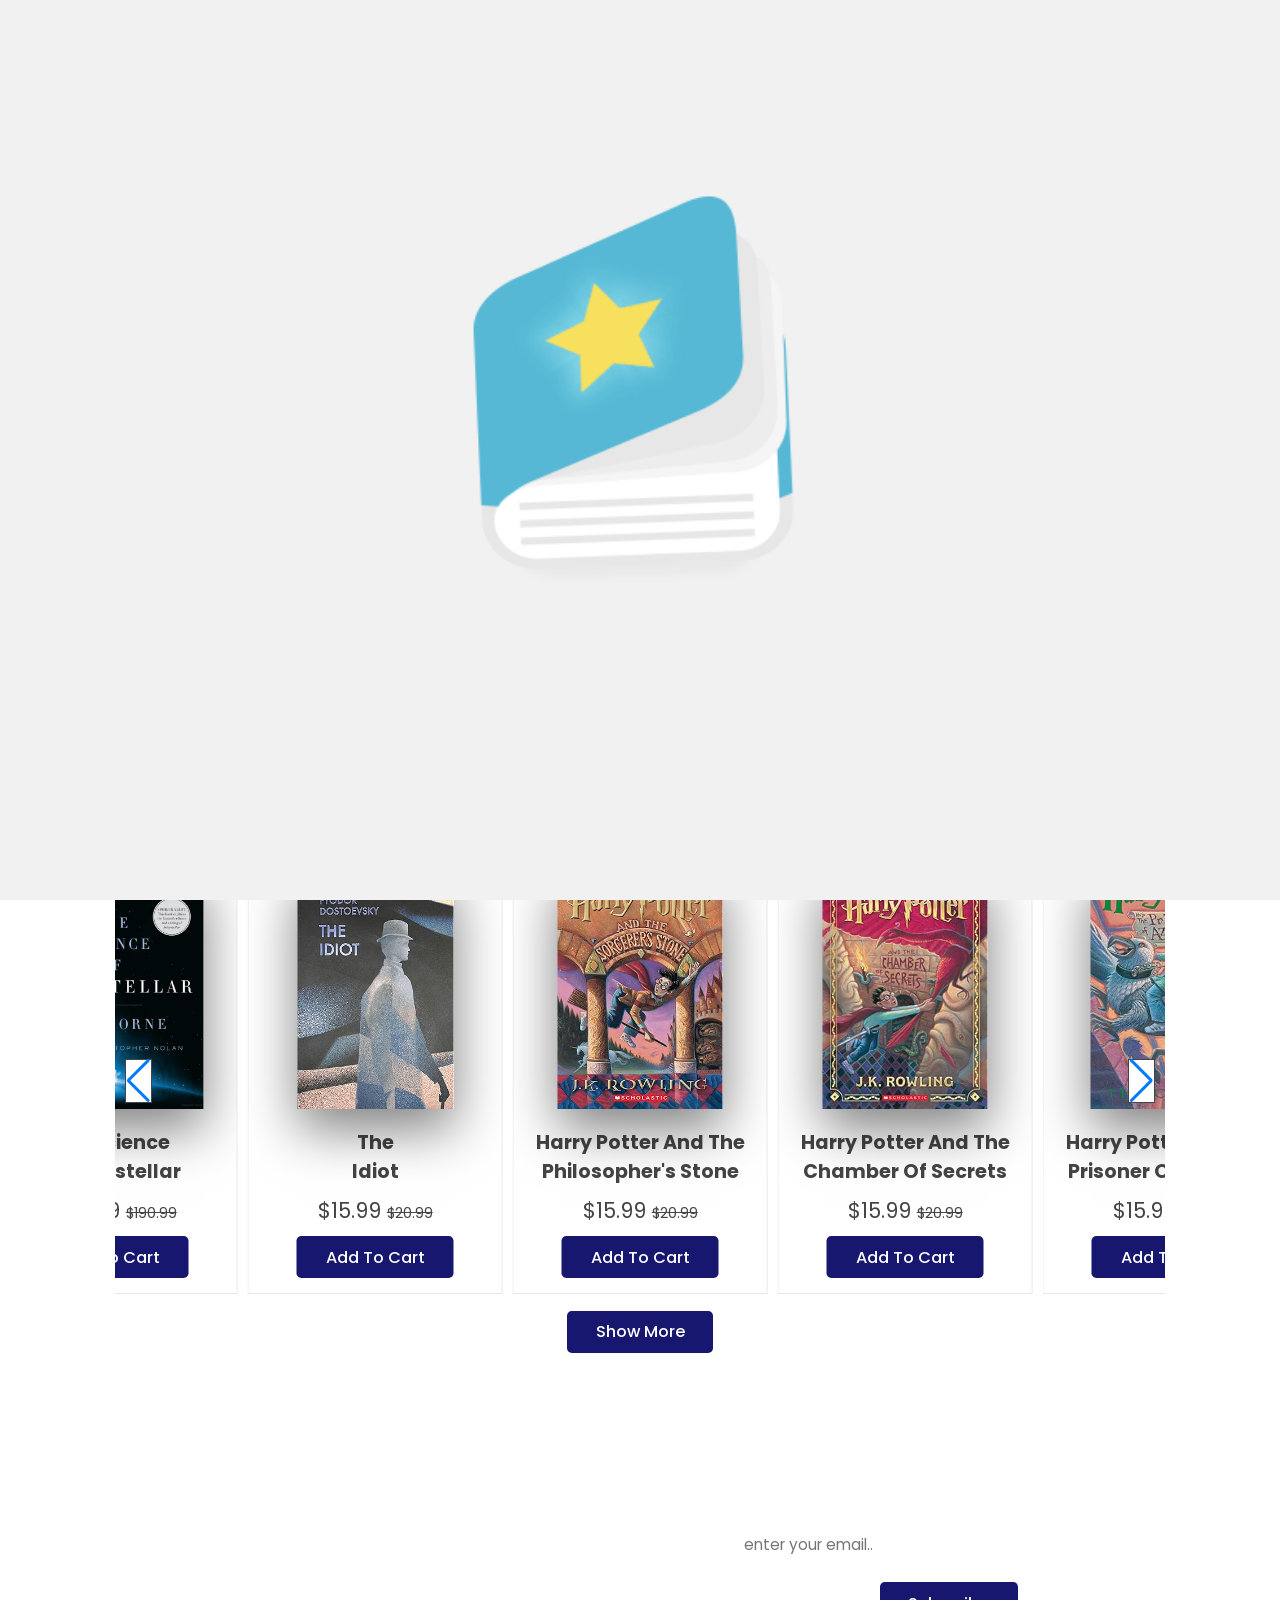
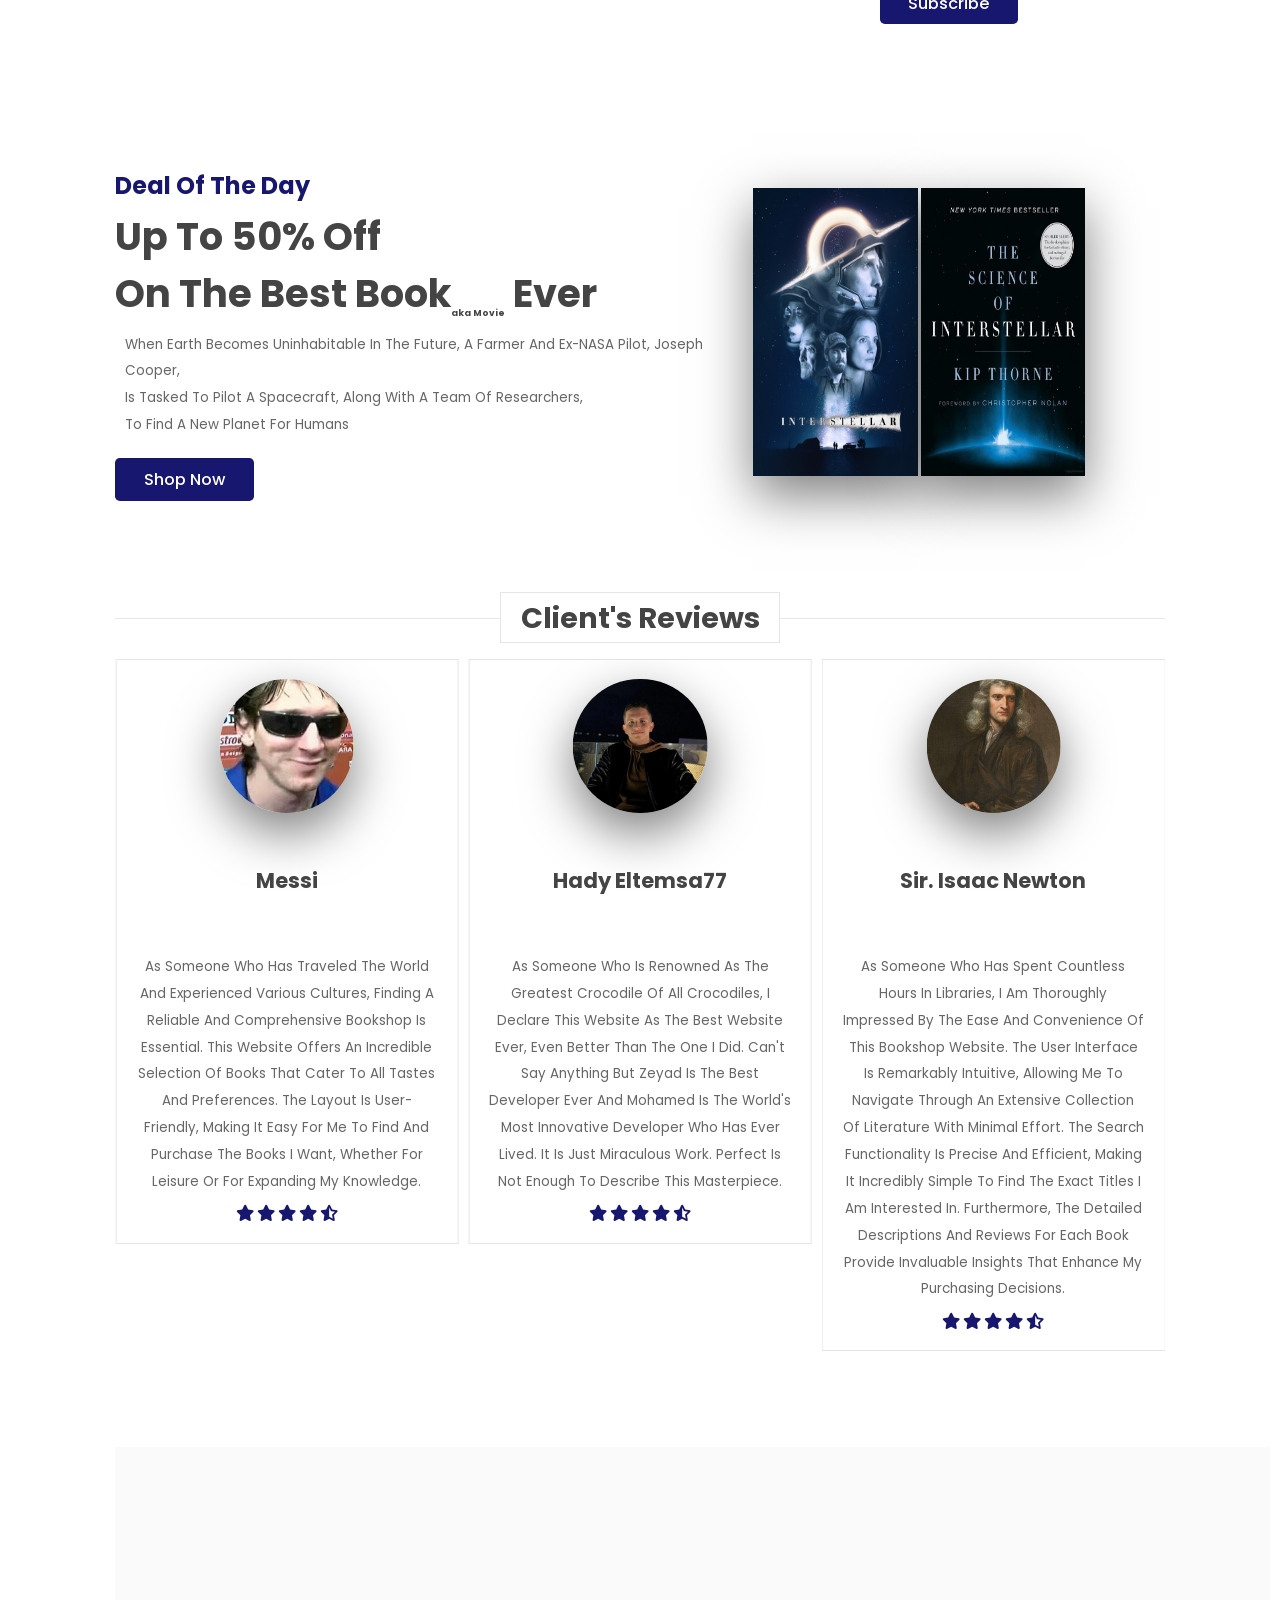
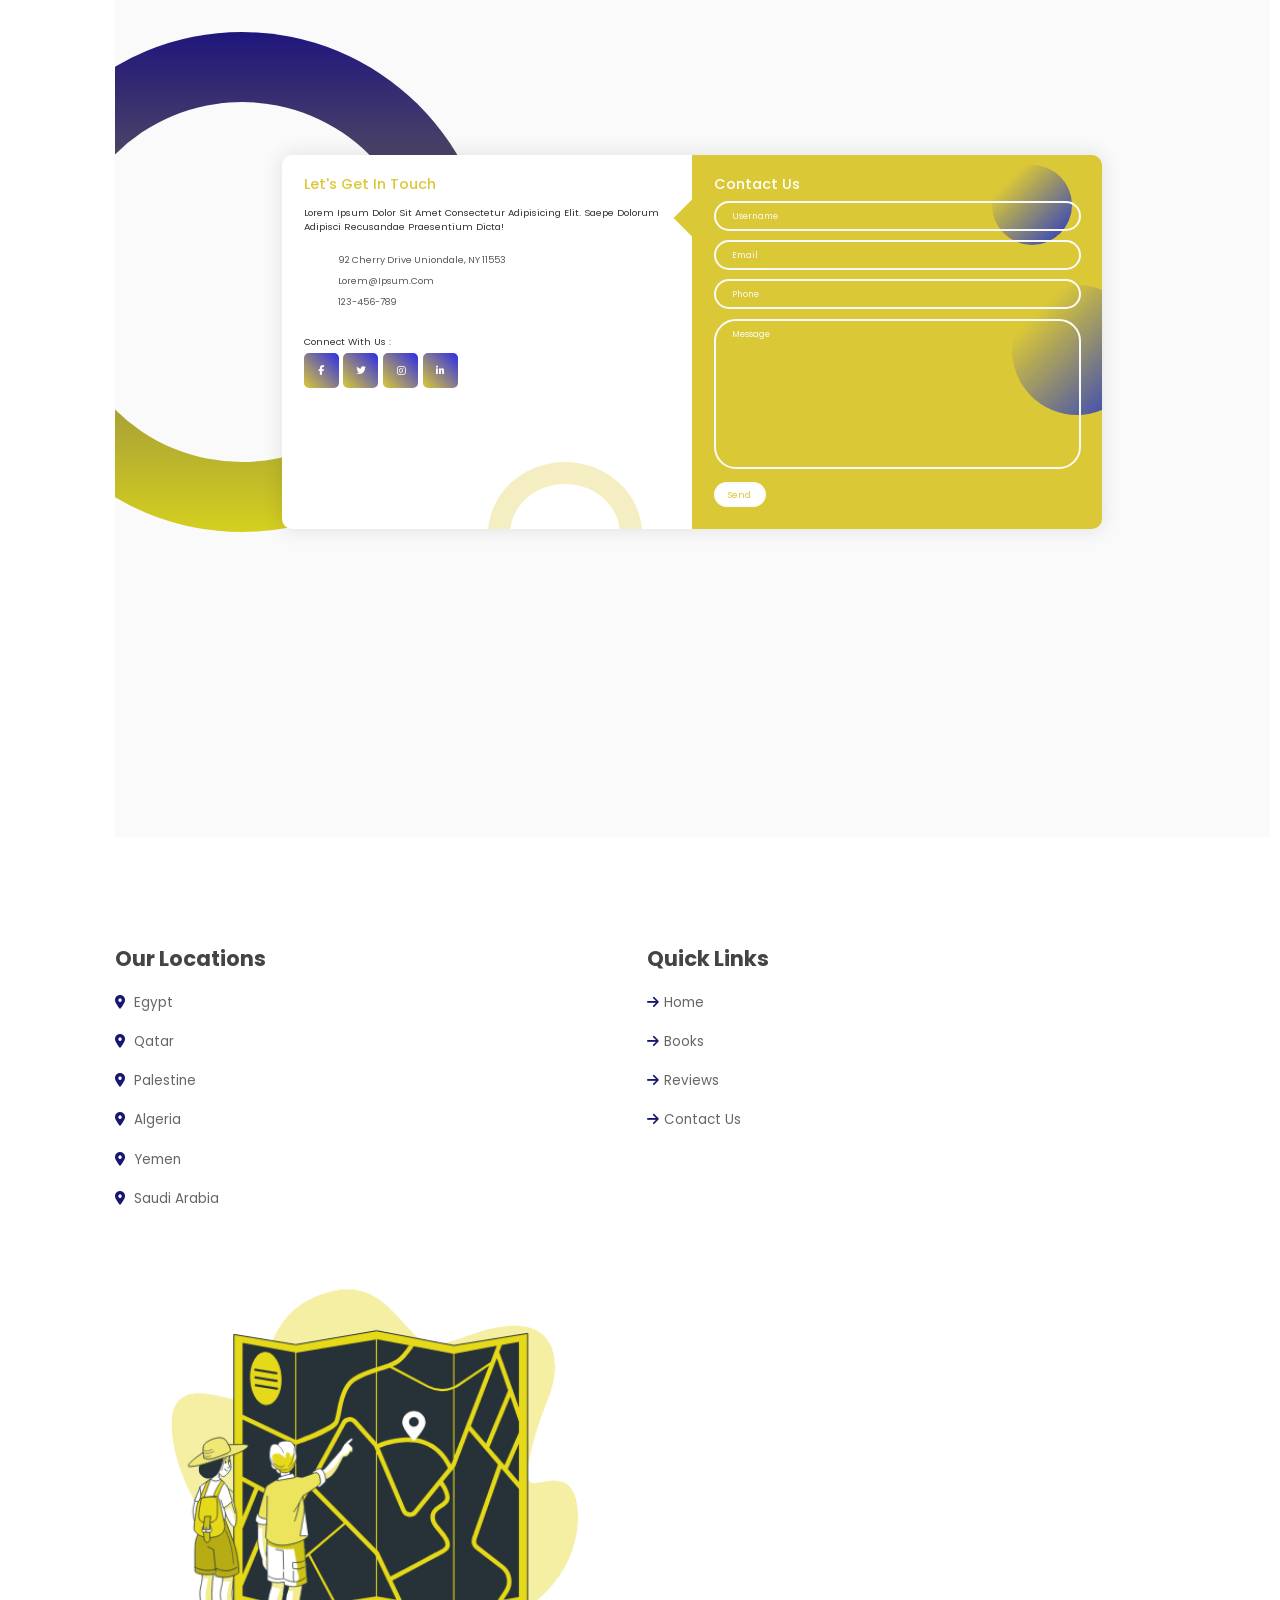
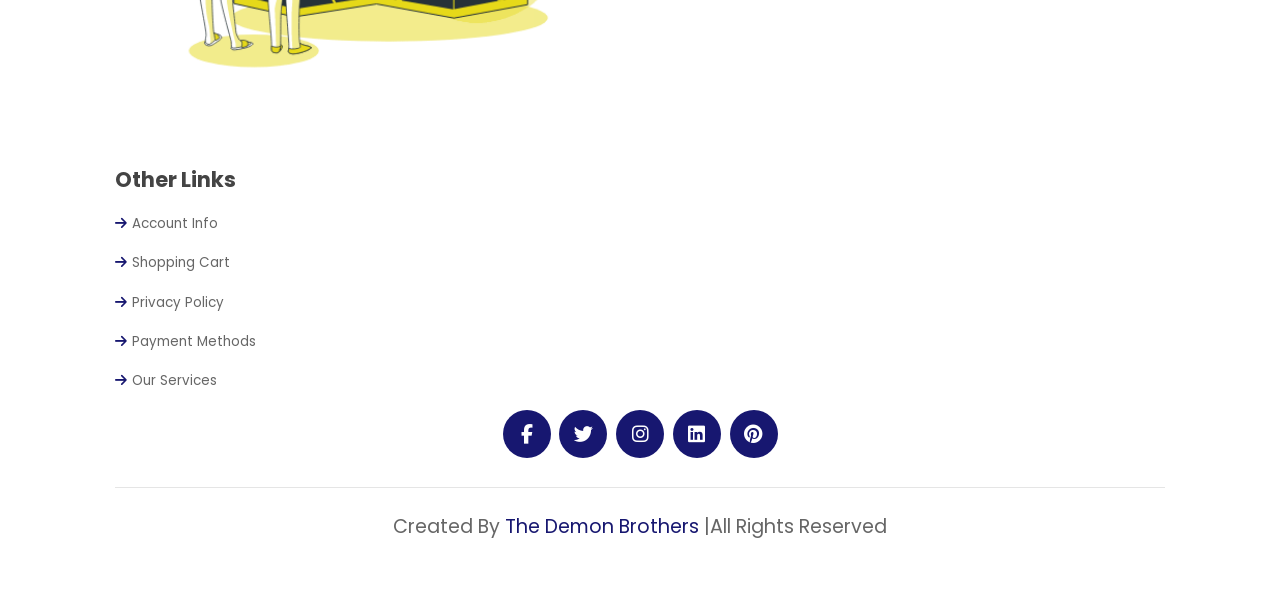
==== index.html @ 876f8717 "im tired 2025/02/27" ====
<!DOCTYPE html>
<html lang="en">

<head>
    <meta charset="UTF-8">
    <meta http-equiv="X-UA-Compatible" content="IE-edge">
    <meta name="viewport" content="width=device-width, initial-scale=1.0">
    <link rel="stylesheet" href="https://cdnjs.cloudflare.com/ajax/libs/font-awesome/6.5.2/css/all.min.css"
        integrity="sha512-SnH5WK+bZxgPHs44uWIX+LLJAJ9/2PkPKZ5QiAj6Ta86w+fsb2TkcmfRyVX3pBnMFcV7oQPJkl9QevSCWr3W6A=="
        crossorigin="anonymous" referrerpolicy="no-referrer" />
    <link href="https://fonts.googleapis.com/css2?family=Poppins&display=swap" rel="stylesheet">
    <link rel="stylesheet" href="style.css">
    <link rel="stylesheet" href="https://cdn.jsdelivr.net/npm/swiper@11/swiper-bundle.min.css" />
    <a href="https://storyset.com/online"></a>
    <title>KSIU Book Store</title>
</head>

<body>
    <!--header section-->
    <header class="header">
        <div class="header-1">
            <a href="#home" class="logo"><i class="fas fa-book"></i>KSIU Book Store</a>
            <form action="" class="search-form">
                <input type="search" name="" placeholder="search here...." id="search-box">
                <label for="search-box" class="fas fa-search"></label>
            </form>
            <div class="icons">
                <input type="search" id="search-btn" class="fas fa-search "></input>
                <a class="fas fa-shopping-cart cart-icon" id="cccc"><span id="cart-zero">0</span></a>
                <a href="test 1.html" id="login-btn" class="fas fa-user ">
                </a>
            </div>
        </div>
        <div class="header-2">
            <nav class="navbar">
                <a href="#home">Home</a>
                <a href="#book-section">Books</a>
                <a href="#newsletter">get updates</a>
                <a href="#reviews">Reviews</a>
                <a href="#contact">Contact Us</a>
            </nav>
        </div>
    </header>
    <!--header section ends-->

    <!--bottom navbar-->


    <nav class="bottom-navbar">
        <a href="#home" class="fas fa-home"></a>
        <a href="#book-section" class="fas fa-book"></a>
        <a href="#newsletter" class="fas fa-tags"></a>
        <a href="#reviews" class="fas fa-comments"></a>
        <a href="#contact" class="fas fa-phone"></a>
    </nav>



    <!--home section starts-->
    <section class="home" id="home">

        <div class="row">
            <div class="content">
                <h3 id="home_content_h3">upto 50% off</h3>
                <p id="home_content_p">Lorem ipsum dolor sit amet consectetur adipisicing elit. Optio, magnam quaerat? Eligendi ex adipisci
                    est facere quam sint a excepturi voluptas quasi, at aperiam. Tempore itaque eos quasi error ad.</p>
                <a href="products details.html" class="btn">Shop Now</a>
            </div>

            <div class="swiper book-slider">
                <div class="swiper-wrapper">
                    <a href="products details.html" class="swiper-slide"><img src="1.jpg"></a>
                    <a href="products details.html" class="swiper-slide"><img src="2.jpg"></a>
                    <a href="products details.html" class="swiper-slide"><img src="3.jpg"></a>
                    <a href="products details.html" class="swiper-slide"><img src="4.jpg"></a>
                    <a href="products details.html" class="swiper-slide"><img src="5.jpg"></a>
                    <a href="products details.html" class="swiper-slide"><img src="6.jpg"></a>
                    <a href="products details.html" class="swiper-slide"><img src="7.jpg"></a>
                </div>

                <img src="OIP.jpeg" class="stand" alt="">
            </div>

    </section>
    <!--home section ends-->


    <!--icons section starts-->
    <section class="icons-container">
        <div class="icons">
            <i class="fas fa-paper-plane"></i>
            <div class="content">
                <h3>free shipping</h3>
                <p>orders over $100</p>
            </div>
        </div>

        <div class="icons">
            <i class="fas fa-lock"></i>
            <div class="content">
                <h3>secure payment</h3>
                <p>100 secure payment</p>
            </div>
        </div>

        <div class="icons">
            <i class="fas fa-redo-alt"></i>
            <div class="content">
                <h3>easy returns</h3>
                <p>10 days returns</p>
            </div>
        </div>

        <div class="icons">
            <i class="fas fa-headset"></i>
            <div class="content">
                <h3><sup>24</sup>/<sub>7</sub> support</h3>
                <p>call us any time</p>
            </div>
        </div>
    </section>
    <!--icons section ends-->



    <!-- books -->
    <section class="book-section" id="book-section">
        <h1 class="heading"><span>our collection of books</span></h1>
        <div class="swiper books-slider">
            <div class="swiper-wrapper">
                <div class="swiper-slide box">
                    <div class="icons">
                        <a href="products details.html" target="_blank" class="fas fa-eye"></a>
                    </div>
                    <div class="image">
                        <img src="1.jpg" alt="book1">
                    </div>
                    <div class="content">
                        <h3>Harry Potter and the Philosopher's Stone</h3>
                        <div class="price">$15.99 <span>$20.99</span></div>
                        <a class="btn add-to-cart">add to cart</a>
                    </div>
                </div>

                <div class="swiper-slide box">
                    <div class="icons">
                        <a href=" products details.html" target="_blank" class="fas fa-eye"></a>
                    </div>
                    <div class="image">
                        <img src="2.jpg" alt="book1">
                    </div>
                    <div class="content">
                        <h3>harry potter and the
                            chamber of secrets</h3>
                        <div class="price">$15.99 <span>$20.99</span></div>
                        <a class="btn add-to-cart">add to cart</a>
                    </div>
                </div>

                <div class="swiper-slide box">
                    <div class="icons">
                        <a href="products details.html" target="_blank" class="fas fa-eye"></a>
                    </div>
                    <div class="image">
                        <img src="3.jpg" alt="book1">
                    </div>
                    <div class="content">
                        <h3>harry potter and the
                            prisoner of azkaban</h3>
                        <div class="price">$15.99 <span>$20.99</span></div>
                        <a class="btn add-to-cart">add to cart</a>
                    </div>
                </div>

                <div class="swiper-slide box">
                    <div class="icons">
                        <a href="products details.html" target="_blank" class="fas fa-eye"></a>
                    </div>
                    <div class="image">
                        <img src="4.jpg" alt="book1">
                    </div>
                    <div class="content">
                        <h3>Harry Potter and the
                            Goblet of Fire</h3>
                        <div class="price">$15.99 <span>$20.99</span></div>
                        <a class="btn add-to-cart">add to cart</a>
                    </div>
                </div>

                <div class="swiper-slide box">
                    <div class="icons">
                        <a href="products details.html" target="_blank" class="fas fa-eye"></a>
                    </div>
                    <div class="image">
                        <img src="5.jpg" alt="book1">
                    </div>
                    <div class="content">
                        <h3>Harry Potter and the
                            Order of the Phoenix</h3>
                        <div class="price">$15.99 <span>$20.99</span></div>
                        <a class="btn add-to-cart">add to cart</a>
                    </div>
                </div>


                <div class="swiper-slide box">
                    <div class="icons">
                        <a href="products details.html" target="_blank" class="fas fa-eye"></a>
                    </div>
                    <div class="image">
                        <img src="6.jpg" alt="book1">
                    </div>
                    <div class="content">
                        <h3>Harry Potter and the
                            Half-Blood Prince</h3>
                        <div class="price">$15.99 <span>$20.99</span></div>
                        <a class="btn add-to-cart">add to cart</a>
                    </div>
                </div>


                <div class="swiper-slide box">
                    <div class="icons">
                        <a href="products details.html" target="_blank" class="fas fa-eye"></a>
                    </div>
                    <div class="image">
                        <img src="7.jpg" alt="book1">
                    </div>
                    <div class="content">
                        <h3>Harry Potter and the
                            Deathly Hallows</h3>
                        <div class="price">$15.99 <span>$20.99</span></div>
                        <a class="btn add-to-cart">add to cart</a>
                    </div>
                </div>

                <div class="swiper-slide box">
                    <div class="icons">
                        <a href="products details.html " target="_blank" class="fas fa-eye"></a>
                    </div>
                    <div class="image">
                        <img src="8.png" alt="book1">
                    </div>
                    <div class="content">
                        <h3>الشيخ<br> باسم</h3>
                        <div class="price">$15.99 <span>$20.99</span></div>
                        <a class="btn add-to-cart">add to cart</a>
                    </div>
                </div>

                <div class="swiper-slide box">
                    <div class="icons">
                        <a href="products details.html" target="_blank" class="fas fa-eye"></a>
                    </div>
                    <div class="image">
                        <img src="the science of interstellar.jpg" alt="book1">
                    </div>
                    <div class="content">
                        <h3>The Science <br> Of Interstellar</h3>
                        <div class="price">$150.99 <span>$190.99</span></div>
                        <a class="btn add-to-cart ">add to cart</a>
                    </div>
                </div>

                <div class="swiper-slide box">
                    <div class="icons">
                        <a href="products details.html" target="_blank" class="fas fa-eye"></a>
                    </div>
                    <div class="image">
                        <img src="10.jpg" alt="book1">
                    </div>
                    <div class="content">
                        <h3>The <br> Idiot</h3>
                        <div class="price">$15.99 <span>$20.99</span></div>
                        <a class="btn add-to-cart ">add to cart</a>
                    </div>
                </div>


            </div>
            <div class="swiper-button-next"></div>
            <div class="swiper-button-prev"></div>
        </div>

    </section>


    <div class="hidden">
        <section class="book-section" id="book-section">
            <div class="swiper books-slider">
                <div class="swiper-wrapper">
                    <div class="swiper-slide box">
                        <div class="icons">
                            <a href="details.html" target="_blank" class="fas fa-eye"></a>
                        </div>
                        <div class="image">
                            <img src="11.jpg" alt="book1">
                        </div>
                        <div class="content">
                            <h3>Les Miserables</h3>
                            <div class="price">$15.99 <span>$20.99</span></div>
                            <a class="btn add-to-cart">add to cart</a>
                        </div>
                    </div>

                    <div class="swiper-slide box">
                        <div class="icons">
                            <a href="details.html" target="_blank" class="fas fa-eye"></a>
                        </div>
                        <div class="image">
                            <img src="12.jpg" alt="book1">
                        </div>
                        <div class="content">
                            <h3>The Secret Garden</h3>
                            <div class="price">$15.99 <span>$20.99</span></div>
                            <a class="btn add-to-cart">add to cart</a>
                        </div>
                    </div>

                    <div class="swiper-slide box">
                        <div class="icons">
                            <a href="details.html" target="_blank" class="fas fa-eye"></a>
                        </div>
                        <div class="image">
                            <img src="13.jpg" alt="book1">
                        </div>
                        <div class="content">
                            <h3>The Da Vinci Code</h3>
                            <div class="price">$15.99 <span>$20.99</span></div>
                            <a class="btn add-to-cart">add to cart</a>
                        </div>
                    </div>

                    <div class="swiper-slide box">
                        <div class="icons">
                            <a href="details.html" target="_blank" class="fas fa-eye"></a>
                        </div>
                        <div class="image">
                            <img src="14.jpg" alt="book1">
                        </div>
                        <div class="content">
                            <h3>Animal Farm</h3>
                            <div class="price">$15.99 <span>$20.99</span></div>
                            <a class="btn add-to-cart">add to cart</a>
                        </div>
                    </div>

                    <div class="swiper-slide box">
                        <div class="icons">
                            <a href="details.html" target="_blank" class="fas fa-eye"></a>
                        </div>
                        <div class="image">
                            <img src="15.jpg" alt="book1">
                        </div>
                        <div class="content">
                            <h3>1984</h3>
                            <div class="price">$15.99 <span>$20.99</span></div>
                            <a class="btn add-to-cart">add to cart</a>
                        </div>
                    </div>


                    <div class="swiper-slide box">
                        <div class="icons">
                            <a href="details.html" target="_blank" class="fas fa-eye"></a>
                        </div>
                        <div class="image">
                            <img src="16.jpg" alt="book1">
                        </div>
                        <div class="content">
                            <h3>vagabond</h3>
                            <div class="price">$15.99 <span>$20.99</span></div>
                            <a class="btn add-to-cart">add to cart</a>
                        </div>
                    </div>


                    <div class="swiper-slide box">
                        <div class="icons">
                            <a href="details.html" target="_blank" class="fas fa-eye"></a>
                        </div>
                        <div class="image">
                            <img src="17.jpg" alt="book1">
                        </div>
                        <div class="content">
                            <h3>slam dunk</h3>
                            <div class="price">$15.99 <span>$20.99</span></div>
                            <a class="btn add-to-cart">add to cart</a>
                        </div>
                    </div>

                    <div class="swiper-slide box">
                        <div class="icons">
                            <a href="details.html" target="_blank" class="fas fa-eye"></a>
                        </div>
                        <div class="image">
                            <img src="18.jpg" alt="book1">
                        </div>
                        <div class="content">
                            <h3>Billy bat</h3>
                            <div class="price">$15.99 <span>$20.99</span></div>
                            <a class="btn add-to-cart">add to cart</a>
                        </div>
                    </div>

                    <div class="swiper-slide box">
                        <div class="icons">
                            <a href=" details.html" target="_blank" class="fas fa-eye"></a>
                        </div>
                        <div class="image">
                            <img src="19.jpg" alt="book1">
                        </div>
                        <div class="content">
                            <h3>to killing mockingbird</h3>
                            <div class="price">$15.99 <span>$20.99</span></div>
                            <a class="btn add-to-cart ">add to cart</a>
                        </div>
                    </div>

                    <div class="swiper-slide box">
                        <div class="icons">
                            <a href="details.html" target="_blank" class="fas fa-eye"></a>
                        </div>
                        <div class="image">
                            <img src="20.webp" alt="book1">
                        </div>
                        <div class="content">
                            <h3>>صاحب الظل الطويل</h3>
                            <div class="price">$15.99 <span>$20.99</span></div>
                            <a class="btn add-to-cart ">add to cart</a>
                        </div>
                    </div>


                </div>
                <div class="swiper-button-next"></div>
                <div class="swiper-button-prev"></div>
            </div>
        </section>
    </div>
    <div id="btn-showMore">
        <button class="btn-showMore" onclick="showMore()">Show More</button>
    </div>
    <!--books-->





    <!-- newsletter section starts-->
    <section class="newsletter" id="newsletter">
        <form action="">
            <h3>subscribe for latest updates</h3>
            <input type="email" name="" placeholder="enter your email.." id="" class="box">
            <input type="submit" value="subscribe" class="btn">
        </form>
    </section>
    <!-- newsletter section ends-->





    <!-- deal section starts-->
    <section class="deal" id="deal">
        <div class="content">
            <h3>deal of the day</h3>
            <h1>up to 50% off<br> on the best book<sub id="aka">aka movie</sub> ever</h1>
            <p>When Earth becomes uninhabitable in the future, a farmer and ex-NASA pilot, Joseph Cooper,<br> is tasked
                to pilot a spacecraft, along with a team of researchers,<br> to find a new planet for humans</p>
            <a href="#home" class="btn add-to-cart ">shop now</a>
        </div>
        <div class="image">
            <img src="interstellar.jpg" alt="deal image">
            <img src="the science of interstellar.jpg" alt="deal image">
        </div>
    </section>
    <!-- deal section ends-->




    <!--reviews section starts-->
    <section class="reviews" id="reviews">
        <h1 class="heading"> <span> client's reviews</span></h1>
        <div class="swiper reviews-slider">
            <div class=" swiper-wrapper">
                <div class="swiper-slide box">
                    <img src="Screenshot 2024-05-23 075156.png" alt="eltmsa7">
                    <h3>Hady Eltemsa77</h3>
                    <p>as someone who is renowned as the greatest crocodile of all crocodiles, I declare this website as the best website ever, even better than the one I did. 
                        can't say anything but zeyad is the best developer ever and Mohamed is the world's most innovative developer who has ever lived. It is just miraculous work. perfect is not enough to describe this masterpiece.
                    </p>
                    <div class="stars">
                        <i class="fas fa-star"></i>
                        <i class="fas fa-star"></i>
                        <i class="fas fa-star"></i>
                        <i class="fas fa-star"></i>
                        <i class="fas fa-star-half-alt"></i>
                    </div>
                </div>

                <div class="swiper-slide box">
                    <img src="Portrait_of_Sir_Isaac_Newton,_1689_(brightened).jpg" alt="Isaac">
                    <h3>Sir. Isaac Newton</h3>
                    <p>As someone who has spent countless hours in libraries, I am thoroughly impressed by the ease and convenience of this bookshop website. The user interface is remarkably intuitive, allowing me to navigate through an extensive collection of literature with minimal effort. The search functionality is precise and efficient, making it incredibly simple to find the exact titles I am interested in. Furthermore, the detailed descriptions and reviews for each book provide invaluable insights that enhance my purchasing decisions.</p>
                    <div class="stars">
                        <i class="fas fa-star"></i>
                        <i class="fas fa-star"></i>
                        <i class="fas fa-star"></i>
                        <i class="fas fa-star"></i>
                        <i class="fas fa-star-half-alt"></i>
                    </div>
                </div>

                <div class="swiper-slide box">
                    <img src="ada.jpg" alt="ada">
                    <h3>Ada Lovelace</h3>
                    <p>As a pioneer in the realm of computing, I appreciate systems that are both innovative and user-friendly. This bookshop website stands out as a paragon of both. The website's design is elegant and its functionality is flawless, offering a seamless experience for users. The vast selection of books, ranging from classical literature to modern science, caters to diverse interests and intellectual pursuits.</p>
                    <div class="stars">
                        <i class="fas fa-star"></i>
                        <i class="fas fa-star"></i>
                        <i class="fas fa-star"></i>
                        <i class="fas fa-star"></i>
                        <i class="fas fa-star-half-alt"></i>
                    </div>
                </div>

                <div class="swiper-slide box">
                    <img src="messi.jpg" alt="">
                    <h3>Messi</h3>
                    <p>As someone who has traveled the world and experienced various cultures, finding a reliable and comprehensive bookshop is essential. This website offers an incredible selection of books that cater to all tastes and preferences. The layout is user-friendly, making it easy for me to find and purchase the books I want, whether for leisure or for expanding my knowledge.</p>
                    <div class="stars">
                        <i class="fas fa-star"></i>
                        <i class="fas fa-star"></i>
                        <i class="fas fa-star"></i>
                        <i class="fas fa-star"></i>
                        <i class="fas fa-star-half-alt"></i>
                    </div>
                </div>
            </div>
        </div>
    </section>
    <!--reviews section ends-->








    <!--contact us section starts-->
    <section class="contact-us" id="contact">
        <div class="container">
            <span class="big-circle"></span>
            <img src="img/shape.png" class="square" alt="" />
            <div class="form">
                <div class="contact-info">
                    <h3 class="title">Let's get in touch</h3>
                    <p class="text">
                        Lorem ipsum dolor sit amet consectetur adipisicing elit. Saepe
                        dolorum adipisci recusandae praesentium dicta!
                    </p>

                    <div class="info">
                        <div class="information">
                            <img src="img/location.png" class="icon" alt="" />
                            <p>92 Cherry Drive Uniondale, NY 11553</p>
                        </div>
                        <div class="information">
                            <img src="img/email.png" class="icon" alt="" />
                            <p>lorem@ipsum.com</p>
                        </div>
                        <div class="information">
                            <img src="img/phone.png" class="icon" alt="" />
                            <p>123-456-789</p>
                        </div>
                    </div>

                    <div class="social-media">
                        <p>Connect with us :</p>
                        <div class="social-icons">
                            <a href="https://www.facebook.com/yourpage" target="_blank">
                                <i class="fab fa-facebook-f"></i>
                            </a>
                            <a href="https://twitter.com/yourprofile" target="_blank">
                                <i class="fab fa-twitter"></i>
                            </a>
                            <a href="https://www.instagram.com/yourprofile" target="_blank">
                                <i class="fab fa-instagram"></i>
                            </a>
                            <a href="https://www.linkedin.com/in/yourprofile" target="_blank">
                                <i class="fab fa-linkedin-in"></i>
                            </a>
                        </div>
                    </div>

                </div>

                <div class="contact-form">
                    <span class="circle one"></span>
                    <span class="circle two"></span>

                    <form action="index.html" autocomplete="off" class="c-form">
                        <h3 class="title">Contact us</h3>
                        <div class="input-container">
                            <input type="text" name="name" class="input" />
                            <label for="">Username</label>
                            <span>Username</span>
                        </div>
                        <div class="input-container">
                            <input type="email" name="email" class="input" />
                            <label for="">Email</label>
                            <span>Email</span>
                        </div>
                        <div class="input-container">
                            <input type="tel" name="phone" class="input" />
                            <label for="">Phone</label>
                            <span>Phone</span>
                        </div>
                        <div class="input-container textarea">
                            <textarea name="message" class="input"></textarea>
                            <label for="">Message</label>
                            <span>Message</span>
                        </div>
                        <input type="submit" value="Send" class="f-btn" />
                    </form>
                </div>
            </div>
        </div>
    </section>


    <!--contact us section ends-->

    <!--cart sidebar section starts-->
    <div class="sidebar" id="sidebar">
        <div class="sidebar-close"><i class="fa-solid fa-close"></i></div>
        <div class="cart-menu">
            <h3>my cart</h3>
            <div class="cart-items"></div>
        </div>
        <div class="sidebar--footer">
            <div class="total--amount">
                <h5>total</h5>
                <div class="cart-total">$0.00</div>
            </div>
            <button class="checkout-btn">Checkout</button>
        </div>

    </div>

    <!--cart sidebar section ends-->




    <!--footer section starts-->
    <section class="footer">
        <div class="box-container">
            <div class="box">
                <h3>Our Locations</h3>
                <a href="http://www.bibalex.org/en/default" target="_blank"> <i class="fas fa-map-marker-alt"></i>
                    Egypt</a>
                <a href="http://www.qnl.qa/en" target="_blank"> <i class="fas fa-map-marker-alt"></i> Qatar</a>
                <a href="https://www.palestinenationalibrary.org/" target="_blank"> <i
                        class="fas fa-map-marker-alt"></i> Palestine</a>
                <a href="https://portail-doc.univ-annaba.dz/" target="_blank"> <i class="fas fa-map-marker-alt"></i>
                    Algeria</a>
                <a href="http://www.alkitab-ye.org/" target="_blank"> <i class="fas fa-map-marker-alt"></i> Yemen</a>
                <a href="https://www.bnf.bn/" target="_blank"> <i class="fas fa-map-marker-alt"></i> Saudi Arabia</a>
                <img src="Paper map.gif" class="map" alt="map">
            </div>


            <div class="box">
                <h3>quick links</h3>
                <a href="#home"> <i class="fas fa-arrow-right"></i>home</a>
                <a href="#book-section"> <i class="fas fa-arrow-right"></i>Books</a>
                <a href="#reviews"> <i class="fas fa-arrow-right"></i>reviews</a>
                <a href="#contact"> <i class="fas fa-arrow-right"></i>contact us</a>
            </div>

            <div class="box">
                <h3>other links</h3>
                <a href="#"> <i class="fas fa-arrow-right"></i>account info</a>
                <a href="#sidebar"> <i class="fas fa-arrow-right"></i>shopping cart</a>
                <a href="#"> <i class="fas fa-arrow-right"></i>privacy policy</a>
                <a href="#"> <i class="fas fa-arrow-right"></i>payment methods</a>
                <a href="#home"> <i class="fas fa-arrow-right"></i>our services</a>
            </div>
        </div>
        <div class="share">
            <a href="https://www.facebook.com" class="fab fa-facebook-f" target="_blank" rel="noopener noreferrer"></a>
            <a href="https://www.twitter.com" class="fab fa-twitter" target="_blank" rel="noopener noreferrer"></a>
            <a href="https://www.instagram.com" class="fab fa-instagram" target="_blank" rel="noopener noreferrer"></a>
            <a href="https://www.linkedin.com" class="fab fa-linkedin" target="_blank" rel="noopener noreferrer"></a>
            <a href="https://www.pinterest.com" class="fab fa-pinterest" target="_blank" rel="noopener noreferrer"></a>
        </div>

        <div class="credit"> created by <span>the demon brothers </span>|all rights reserved</div>
    </section>
    <!--footer section ends-->









    <!-- loader starts -->
    <div class="loader-container">
        <img src="Knowldgehook Loader_.gif" alt="">
    </div>
    <!--loader ends-->






    <script src="https://cdn.jsdelivr.net/npm/swiper@11/swiper-bundle.min.js"></script>
    <script src="script.js"></script>
</body>

</html>
---- style.css ----
@import url('https://fonts.googleapis.com/css2?family=Poppins&display=swap');

:root {
    --green:#171770;
    --dark-color:#dbc836;
    --black:#444;
    --light-color:#666;
    --border:.1rem solid rgba(0,0,0,.1);
    --border-hover:.1rem solid var(--black)
    ;
    --box-shadow:0 .5rem 1rem rgba(0,0,0,.1);
}

* {
    font-family: 'Poppins' , sans-serif;
    margin: 0;
    padding: 0;
    box-sizing: border-box;
    outline: none;
    border: none;
    text-decoration: none;
    text-transform: capitalize;
    transition: width none;

}

html {
    font-size: 60%;
    overflow-x: hidden;
    scroll-padding-top: 5rem;
    scroll-behavior: smooth;
}

html::-webkit-scrollbar{
    width:1rem;
}
html::-webkit-scrollbar-track{
    background: transparent;
}
html::-webkit-scrollbar-thumb{
    background: var(--black);
}

section {
    padding: 5rem 9%;
}

.heading {
    text-align: center;
    margin-bottom: 2rem;
    position: relative;
}

.heading::before {
    content: '';
    position: absolute;
    top: 50%;
    left: 0;
    transform: translateY(-50%);
    width: 100%;
    height: .01rem;
    background: rgba(0,0,0,.1);
    z-index: -1;

}
.heading span{
    font-size: 3rem;
    padding:  .5rem 2rem;
    color: var(--black);
    border: var(--border);
    background: white;
}

.btn {
    margin-top: 1rem;
    display: inline-block;
    padding: .9rem 3rem;
    border-radius: .5rem;
    color: white;
    background: var(--green);
    font-size: 1.7rem;
    cursor: pointer;
    font-weight: 500;
}

.btn:hover{
    background: var(--dark-color);
}

#btn-showMore{
    justify-content: center;
    align-items: center;
    display: flex;
}
.btn-showMore{
    padding: .9rem 3rem;
    border-radius: .5rem;
    color: white;
    background: var(--green);
    font-size: 1.7rem;
    cursor: pointer;
    font-weight: 500;
    justify-content: center;
    margin-top:-50px;
    margin-bottom:30px ;
    
}
.btn-showMore:hover{
    background-color: #d5cf1f;
}

.header .header-1 {
    background-color: white;
    padding: 1.5rem 9%;
    display: flex;
    align-items: center;
    justify-content: space-between;
}


.header .header-1 .logo{
    font-size: 2.5rem;
    font-weight: bolder;
    color: var(--black);

}


.header .header-1 .logo i{
    color: var(--green);

}

.header .header-1 .search-form {
    width: 50rem;
    height: 5rem;
    border: var(--border);
    overflow: hidden;
    background: white;
    display: flex;
    align-items: center;
    border-radius: .5rem;

}

.header .header-1 .search-form input{
    font-size: 1.6rem;
    padding: 0 1.2rem;
    height: 100%;
    width: 100%;
    text-transform: none;
    color:var(--black);
}

.header .header-1 .search-form label {
    font-size: 2.5rem;
    padding-right: 1.5rem;
    color: var(--black);
    cursor: pointer;

}

.header .header-1 .search-form label:hover {
    color: var(--green);
}


.header .header-1 .icons .fas {
 font-size: 2.5rem
 ;
 margin-left: 1.5rem;
 color: var(--black);
 cursor: pointer;
}

.header .header-1 .icons .fas:hover {
    color: var(--dark-color);

}
#search-btn{
    display: none;
}

.header .header-2 {
    background: var(--green);

}

.header .header-2 .navbar {
    text-align: center;
    
}


.header .header-2 .navbar a {
    color: white;
    display: inline-block;
    padding: 1.2rem;
    font-size: 1.7rem;
}

.header .header-2 .navbar a:hover{
    background: var(--dark-color);
}
.header .header-2.active {
    position: fixed;
    top:0;
    left: 0;
    right: 0;
    z-index: 1000;
}

.bottom-navbar {
    text-align: center;
    background: var(--green);
    position: fixed;
    bottom: 0;
    left: 0;
    right: 0;
    z-index: 1000;
    display: none;
}

.bottom-navbar a{
    font-size: 2.5rem;
    padding: 2rem;
    color: white;
    
}

.bottom-navbar a:hover {
    background: var(--dark-color);
}

/*login*/


/*login*/


.home {
    background: url(baner.jpeg) no-repeat ;
    background-size: cover;
    background-position: center;

}
#home_content_h3{
    color: white;
}
#home_content_p {
    color: white;
}

.home .row {
    display: flex;
    align-items: center;
    flex-wrap: wrap;
    gap: 1.5rem;

}
.home .row .content{
    flex: 1 1 42rem;
}

.home .row .book-slider{
    flex: 1 1 42rem;
    text-align: center ;
    margin-top: 2rem;
}

.home .row .book-slider a img{
    box-shadow: 0 10px 14px rgba(0, 0, 0, 0.5);

    height: 25rem;
}
.home .row .book-slider a:hover img {
    transform: scale(.9);
}
.home .row .book-slider .stand{
    width: 100%;
    margin-top: -2rem;

}
.home .row .book-slider .stand {
    width: 100%;
    margin-top: 0rem;
}

.home .row .content h3 {
    color: var(--black);
    font-size: 4.5rem;

}
.home .row .content p{
    color:var(--light-color);
    font-size: 1.4rem;
    line-height: 2;
    padding: 1rem 0;
}


/* icons */
#cart-zero{
    background:var(--green);
    color: var(--black);
    border-radius: 50%;
    width: 2rem;
    height: 3rem;
    font-size: 2rem;
    align-items: center;
    justify-content: center;
    font-weight: 600;
    position: relative;
    top: -10px;
 

}
.icons-container {
    display: grid;
    grid-template-columns: repeat(auto-fit , minmax(25rem , 1fr));
    gap: 1.5rem;
}

.icons-container .icons {
    display: flex;
    align-items: center;
    gap: 1.5rem;
    padding: 2rem 0;

}

.icons-container .icons i {
    font-size: 3.5rem;
    color: var(--green);
}

.icons-container .icons h3{
    font-size: 2.2rem;
    color: var(--black);
    padding-bottom: .5rem;

}

.icons-container .icons p {
    font-size: 1.3rem;
    color: var(--light-color);
    padding-bottom: .5rem;

}


/* books section======================*/
.hidden {
    display: none;
    margin-top:-90px ;

  }

.book-section .books-slider .box {
    width: 25rem;
    margin: 2rem 0;
    position: relative;
    overflow: hidden;
    border: var(--border);
    text-align: center;
    border-radius:none ;
}
.book-section .books-slider .box:hover {
    border: var(--border-hover);
    border-radius:none ;

}

.book-section .books-slider .box .image {
    transition: transform 0.3s ease-in-out;
    
}

.book-section .books-slider .box:hover .image {
    transform: translateY(2rem);
}

.book-section .books-slider .box .image:hover {
    transform: translateY(2rem);
    
}

.book-section .books-slider .box .image:not(:hover) {
    transform: translateY(0);
    
}

.book-section .books-slider .box .image img {  
    box-shadow: 0 20px 50px rgba(0, 0, 0, 0.5);

    height: 25rem;
}
.book-section .books-slider .box .icons{
    border-bottom:var(--border-hover) ;
    position: absolute;
    top: 0;
    left: 0;
    right: 0;
    background: #fff;
    z-index: 1;
    transform: translateY(-100%);
    transition-duration: .2s;
}

.book-section .books-slider .box:hover .icons {

transform: translateY(0%);
 transition-duration: .2s;

}
.book-section .books-slider .box .icons a{
    color: var(--black);
    font-size: 2.2rem;
    padding: 1.3rem 1.5rem;
}
.book-section .books-slider .box .icons a:hover {
    background: var(--green);
    color: white;
     transition-duration: .4s;

}
.book-section .books-slider .box .content {
    background: white;
    padding: 1.5rem;

}

.book-section .books-slider .box .content h3 {
    font-size: 2rem;
    color: var(--black);

}

.book-section .books-slider .box .content .price {
    font-size: 2.2rem;
    color: var(--black);
    padding-top: 1rem;

}
.book-section .books-slider .box .content .price  span{
    font-size: 1.5rem;
    color: var(--black);
    text-decoration: line-through;

}

.swiper-button-next, 
.swiper-button-prev{
    border: var(--border-hover);
    height: 4rem;
    width: 4rem;
    color: var(--black);
    background: white;
    
}
.swiper-button-next::after,
.swiper-button-prev::after {
    font-size: 2rem;

}
.swiper-button-next:hover,
.swiper-button-prev:hover {
    background: var(--black) ;
    color: white;

}

/* books section====================*/








/* newsletter section*/

.newsletter {
    background: url(newsletter.png) no-repeat;
    background-size: cover;
    background-position: center;
    background-attachment: fixed;
}

.newsletter form {
    max-width: 45rem;
    margin-left: auto;
    text-align: center;
    padding: 5rem 0;

}

.newsletter form h3 {
    font-size: 2.2rem;
    color: white;
    padding-bottom: .7rem;
    font-weight: normal ;

}

.newsletter form .box {
    width: 100%;
    margin: .7rem 0;
    padding: 1rem 1.2rem;
    font-size: 1.6rem;
    color: var(--black);
    border-radius: .5rem;
    text-transform:none ;
}

/* newsletter section ends*/



/* deal section*/
.deal {
    background: white;
    display: flex;
    align-items: center;
    flex-wrap: wrap;
    gap: 1.5rem;
}

.deal .content {
    flex: 1 1 42rem;
}

.deal .image {
    flex: 1 1 20rem;
}

.deal .image img {
    box-shadow: 0 20px 50px rgba(0, 0, 0, 0.5);
    width: 40%;
    height: 30rem;
}

.deal .content h3 {
    color: var(--green);
    font-size: 2.5rem;
    padding-bottom: .5rem;
}


.deal .content h1 {
    color: var(--black);
    font-size: 4rem;
   
}
.deal .content p{
    padding: 1rem;
    color: var(--light-color);
    font-size: 1.4rem;
    line-height: 2;
}
#aka {
    font-size: xx-small;
}
/* deal section ends*/



/* reviews section starts*/

.reviews .reviews-slider .box{
    border:var(--border);
    padding: 2rem;
    text-align: center;
}

.reviews .reviews-slider .box:hover {
    border: var(--border-hover);
}
.reviews .reviews-slider .box img {
    box-shadow: 0 20px 50px rgba(0, 0, 0, 0.5);
    height: 14rem;
    width: 14rem;
    border-radius: 50%;
    object-fit: cover;
   
}

.reviews .reviews-slider .box h3{
    color: var(--black);
    font-size: 2.2rem;
    padding: 5rem 0;
    
}

.reviews .reviews-slider .box p {
    color: var(--light-color);
    font-size: 1.4rem;
    padding: 1rem 0;
    line-height: 2;

}


.reviews .reviews-slider .box .stars i {
    font-size: 1.7rem;
    color: var(--green);

}
/* reviews section ends*/



/*footer section starts*/

.footer .box-container {
    display: grid;
    grid-template-columns: repeat(auto-fit, minmax(37rem, 1fr));
    gap: 1.5rem;
    
}

.footer .box-container .box h3 {
    font-size: 2.2rem;
    color: var(--black)
    ;
    padding: 1rem 0;
}

.footer .box-container .box a {
    display: block;
    font-size: 1.4rem;
    color: var(--light-color);
    padding: 1rem 0;
}


.footer .box-container .box a i {
    color: var(--green);
    padding-right: .5rem;
}


.footer .box-container .box a:hover i {
    color: var(--green);
    padding-right: 2rem;
}

.footer .box-container .box .map {
    width: 100%;
    
    
}

.footer .share{
    padding: 1rem 0;
    text-align: center;
}

.footer .share a{
    height: 5rem;
    width: 5rem;
    line-height: 5rem;
    font-size: 2rem;
    color: white;
    background: var(--green);
    margin: 0 .3rem;
    border-radius: 50%;
}


.footer .share a:hover {
    background: var(--black);
}

.footer .credit {
    border-top: var(--border);
    margin-top: 2rem;
    padding: 0 1rem;
    padding-top: 2.5rem;
    font-size: 2rem;
    color: var(--light-color);
    text-align: center;
}

.footer .credit span{
    color: var(--green);
}
/*footer section ends*/


/* loader */
.loader-container {
    position: fixed;
    top: 0;
    left: 0;
    height: 100%;
    width: 100%;
    z-index: 10000;
    background: white;
    display: flex;
    align-items: center;
    justify-content: center;
   
}

.loader-container:active{
    display: none;
}

.loader-container img {
    height: 100%;
    width: 100%;
}
/*loader ends*/





/* cart menu sidebar*/
.sidebar {
    width: 300px;
    height: 100%;
    position: fixed;
    top: 0;
    right:-300px;
    background-color: white;
    box-shadow: -4px 0 6px rgba(0,0,0,.1);
    transition: right 0.3s ease-in-out;
    z-index: 1000;
    padding: 20px;
    border-top-left-radius: 20px;
    border-bottom-left-radius: 20px; 
}

.sidebar.open {
    right: 0;
}

.sidebar-close {
    position: absolute;
    right: 20px;
    font-size: large;
    top: 10px;
    cursor: pointer;
}

.cart-items {
    display: flex;
    flex-direction: column;
    gap: 10px;
    margin-top: 1rem;
}
.individual-cart-item {
    display: flex;
    justify-content: space-between;
    padding: 10px 5px;
    border-radius: 5px;
    color: var(--light-color);
    border: 1px solid var(--black);
}

.cart-item-price {
    color: var(--light-color);
}

.sidebar--footer {
    position: absolute;
    bottom: 10px;
    width: 88%;
}

.total--amount {
    display: flex;
    align-items: center;
    justify-content: space-between;
    border:  2px solid var(--black);
    border-radius: 5px;
    padding: 15px 10px;
}
.cart-total {
    font-size: 16px;
    color: var(--black) ;
    font-weight: 500;
}
.checkout-btn {
    width: 100%;
    margin-top: 2rem;
    background: var(--green);
    color: white;
    border-radius: 5px;
    cursor: pointer;
    padding: 10px;

}
.checkout-btn:hover{
    background-color: var(--dark-color);
}

.remove-item {
    background: var(--black);
    color: var(--light-color);
    border-radius: 5px;
    padding: 2px 8px;
    cursor: pointer;
    margin-left: 5px;

}
/*side bar section*/




/* contact us section starts*/
.container {
    position: relative;
    width: 110%;
    min-height: 110vh;
    padding: 2rem;
    background-color: #fafafa;
    overflow: hidden;
    display: flex;
    align-items: center;
    justify-content: center;
}

.form {
    width: 110%;
    max-width: 820px;
    background-color: #fff;
    border-radius: 10px;
    box-shadow: 0 0 20px 1px rgba(0, 0, 0, 0.1);
    z-index: 999;
    overflow: hidden;
    display: grid;
    grid-template-columns: repeat(2, 1fr);
}

.contact-form {
    background-color: var(--dark-color);
    position: relative;
}

.circle {
    border-radius: 50%;
    background: linear-gradient(135deg, transparent 20%, #2135ca);
    position: absolute;
}

.circle.one {
    width: 130px;
    height: 130px;
    top: 130px;
    right: -40px;
}

.circle.two {
    width: 80px;
    height: 80px;
    top: 10px;
    right: 30px;
}

.contact-form:before {
    content: "";
    position: absolute;
    width: 26px;
    height: 26px;
    background-color: var(--dark-color);
    transform: rotate(45deg);
    top: 50px;
    left: -13px;
}

.c-form{
    padding: 2.3rem 2.2rem;
    z-index: 10;
    overflow: hidden;
    position: relative;
}

.title {
    color: #fff;
    font-weight: 500;
    font-size: 1.5rem;
    line-height: 1;
    margin-bottom: 0.7rem;
}

.input-container {
    position: relative;
    margin: 1rem 0;
}

.input {
    width: 100%;
    outline: none;
    border: 2px solid #fafafa;
    background: none;
    padding: 0.6rem 1.2rem;
    color: #fff;
    font-weight: 500;
    font-size: 0.95rem;
    letter-spacing: 0.5px;
    border-radius: 25px;
    transition: 0.3s;
}

textarea.input {
    padding: 0.8rem 1.2rem;
    min-height: 150px;
    border-radius: 22px;
    resize: none;
    overflow-y: auto;
}

.input-container label {
    position: absolute;
    top: 50%;
    left: 15px;
    transform: translateY(-50%);
    padding: 0 0.4rem;
    color: #fafafa;
    font-size: 0.9rem;
    font-weight: 400;
    pointer-events: none;
    z-index: 1000;
    transition: 0.5s;
}

.input-container.textarea label {
    top: 1rem;
    transform: translateY(0);
}

.f-btn {
    padding: 0.6rem 1.3rem;
    background-color: #ffffff;
    border: 2px solid #fafafa;
    font-size: 0.95rem;
    color: var(--dark-color);
    line-height: 1;
    border-radius: 25px;
    outline: none;
    cursor: pointer;
    transition: 0.3s;
    margin: 0;
}

.f-btn:hover {
    background-color: var(--green);
    color: #ebe2e2;
}

.input-container span {
    position: absolute;
    top: 0;
    left: 25px;
    transform: translateY(-50%);
    font-size: 0.8rem;
    padding: 0 0.4rem;
    color: transparent;
    pointer-events: none;
    z-index: 500;
}

.input-container span:before,
.input-container span:after {
    content: "";
    position: absolute;
    width: 10%;
    opacity: 0;
    transition: 0.3s;
    height: 5px;
    background-color: var(--dark-color);
    top: 50%;
    transform: translateY(-50%);
}

.input-container span:before {
    left: 50%;
}

.input-container span:after {
    right: 50%;
}

.input-container.focus label {
    top: 0;
    transform: translateY(-50%);
    left: 25px;
    font-size: 0.8rem;
}

.input-container.focus span:before,
.input-container.focus span:after {
    width: 50%;
    opacity: 1;
}

.contact-info {
    padding: 2.3rem 2.2rem;
    position: relative;
}

.contact-info .title {
    color: var(--dark-color);
}

.text {
    color: #333;
    margin: 1.5rem 0 2rem 0;
}

.information {
    display: flex;
    color: #555;
    margin: 0.7rem 0;
    align-items: center;
    font-size: 0.95rem;
}

.icon {
    width: 28px;
    margin-right: 0.7rem;
}

.social-media {
    padding: 2rem 0 0 0;
}

.social-media p {
    color: #333;
}

.social-icons {
    display: flex;
    margin-top: 0.5rem;
}

.social-icons a {
    width: 35px;
    height: 35px;
    border-radius: 5px;
    background: linear-gradient(45deg, var(--dark-color), #2d2de8);
    color: #fff;
    text-align: center;
    line-height: 35px;
    margin-right: 0.5rem;
    transition: 0.3s;
}

.social-icons a:hover {
    transform: scale(1.05);
}

.contact-info:before {
    content: "";
    position: absolute;
    width: 110px;
    height: 100px;
    border: 22px solid var(--dark-color);
    border-radius: 50%;
    bottom: -77px;
    right: 50px;
    opacity: 0.3;
}

.big-circle {
    position: absolute;
    width: 500px;
    height: 500px;
    border-radius: 50%;
    background: linear-gradient(to bottom, #1f167d, #d5cf1f);
    bottom: 50%;
    right: 50%;
    transform: translate(-40%, 38%);
}

.big-circle:after {
    content: "";
    position: absolute;
    width: 360px;
    height: 360px;
    background-color: #fafafa;
    border-radius: 50%;
    top: calc(50% - 180px);
    left: calc(50% - 180px);
}

.square {
    position: absolute;
    height: 400px;
    top: 50%;
    left: 50%;
    transform: translate(181%, 11%);
    opacity: 0.2;
}

@media (max-width: 850px) {
    .form {
        grid-template-columns: 1fr;
    }

    .contact-info:before {
        bottom: initial;
        top: -75px;
        right: 65px;
        transform: scale(0.95);
    }

    .contact-form:before {
        top: -13px;
        left: initial;
        right: 70px;
    }

    .square {
        transform: translate(140%, 43%);
        height: 350px;
    }

    .big-circle {
        bottom: 75%;
        transform: scale(0.9) translate(-40%, 30%);
        right: 50%;
    }

    .text {
        margin: 1rem 0 1.5rem 0;
    }

    .social-media {
        padding: 1.5rem 0 0 0;
    }
}

@media (max-width: 480px) {
    .container {
        padding: 1.5rem;
    }

    .contact-info:before {
        display: none;
    }

    .square,
    .big-circle {
        display: none;
    }

    form,
    .contact-info {
        padding: 1.7rem 1.6rem;
    }

    .text,
    .information,
    .social-media p {
        font-size: 0.8rem;
    }

    .title {
        font-size: 1.15rem;
    }

    .social-icons a {
        width: 30px;
        height: 30px;
        line-height: 30px;
    }

    .icon {
        width: 23px;
    }

    .input {
        padding: 0.45rem 1.2rem;
    }

    .f-btn {
        padding: 0.45rem 1.2rem;
    }
}















body{
    height: 300rem;
}

/* media queries*/
@media (max-width:991px){
    html {
            font-size: 55%;            
        }
    .header .header-1{
            padding: 2rem;
        }

    section{
        padding : 3rem 2rem ;
    }
}


@media (max-width:768px){

    html{
        scroll-padding-top:0;

    }
    body{
        padding-bottom: 6rem;
    }

    .header .header-2{
        display: none;
    }

    .bottom-navbar {
        display: block;
    }

    #search-btn{
        display: inline-block;
    }

    .header .header-1{
        box-shadow: var(--box-shadow);
        position: relative;
    }
    .header .header-1 .search-form {
            position: absolute;
            top: -115%;
            right:2rem;
            width:  90%;
            box-shadow: var(--box-shadow);
    }
    .header .header-1 .search-form.active{
            top:115%;

    }
    .home .row .content h3{
        font-size: 3.5rem;
    }
    .newsletter{
        background-position: right;

    }
    .newsletter form {
        margin-left: 0;
        max-width: 10%;
    }
}


@media (max-width:450px) {
    html {
        font-size: 50%;
    }
   
}
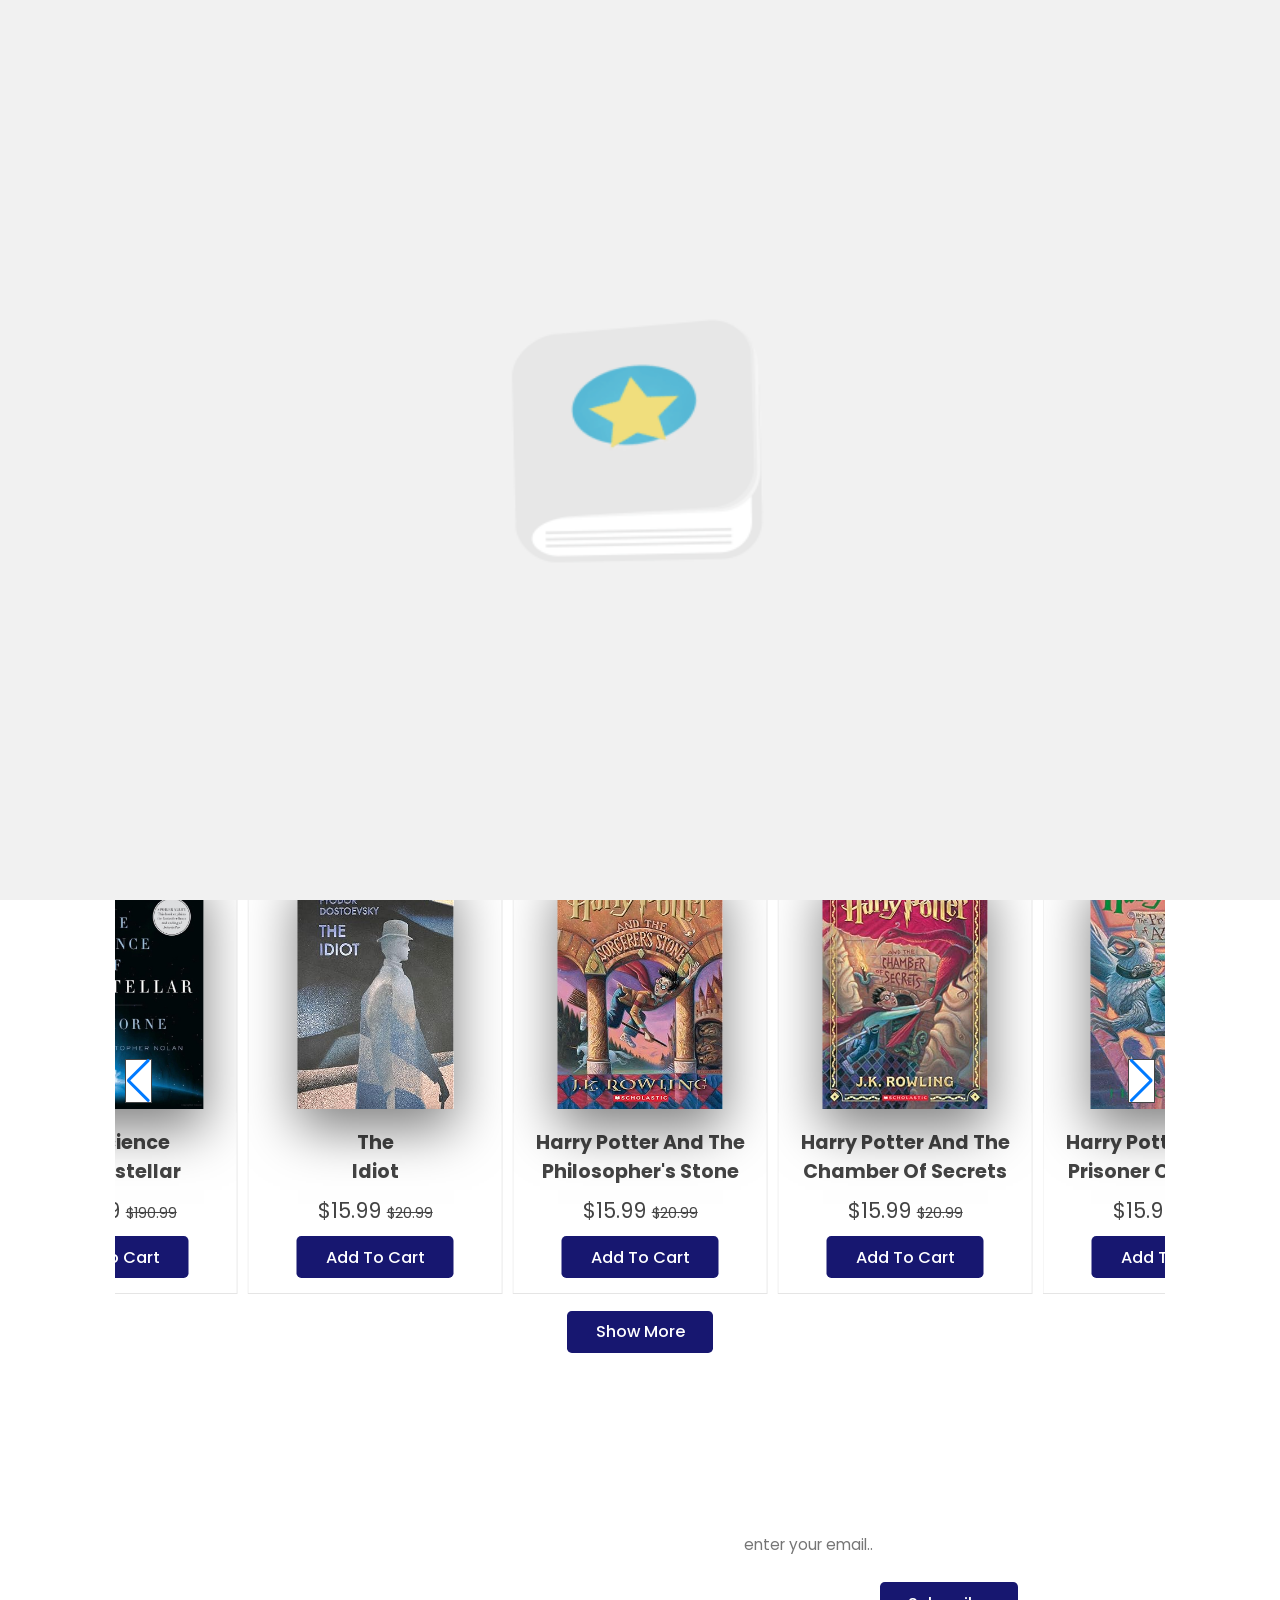
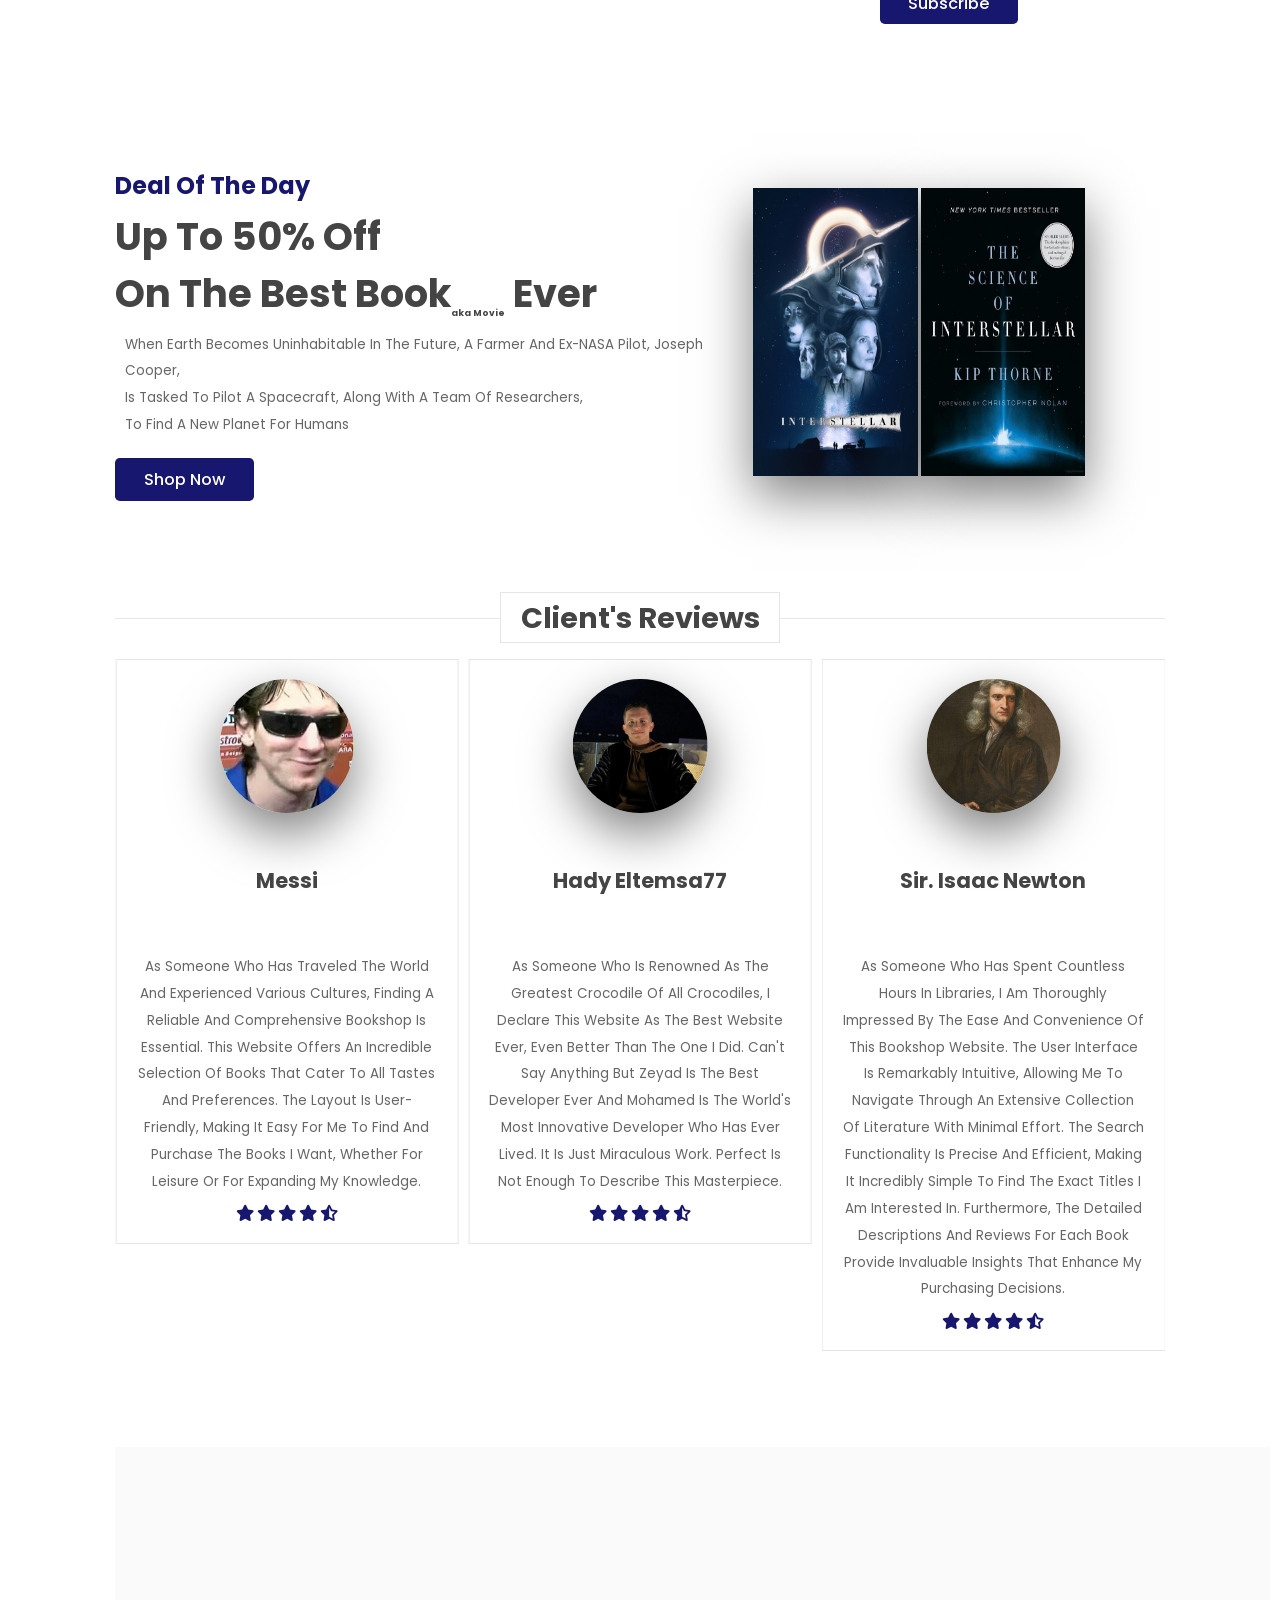
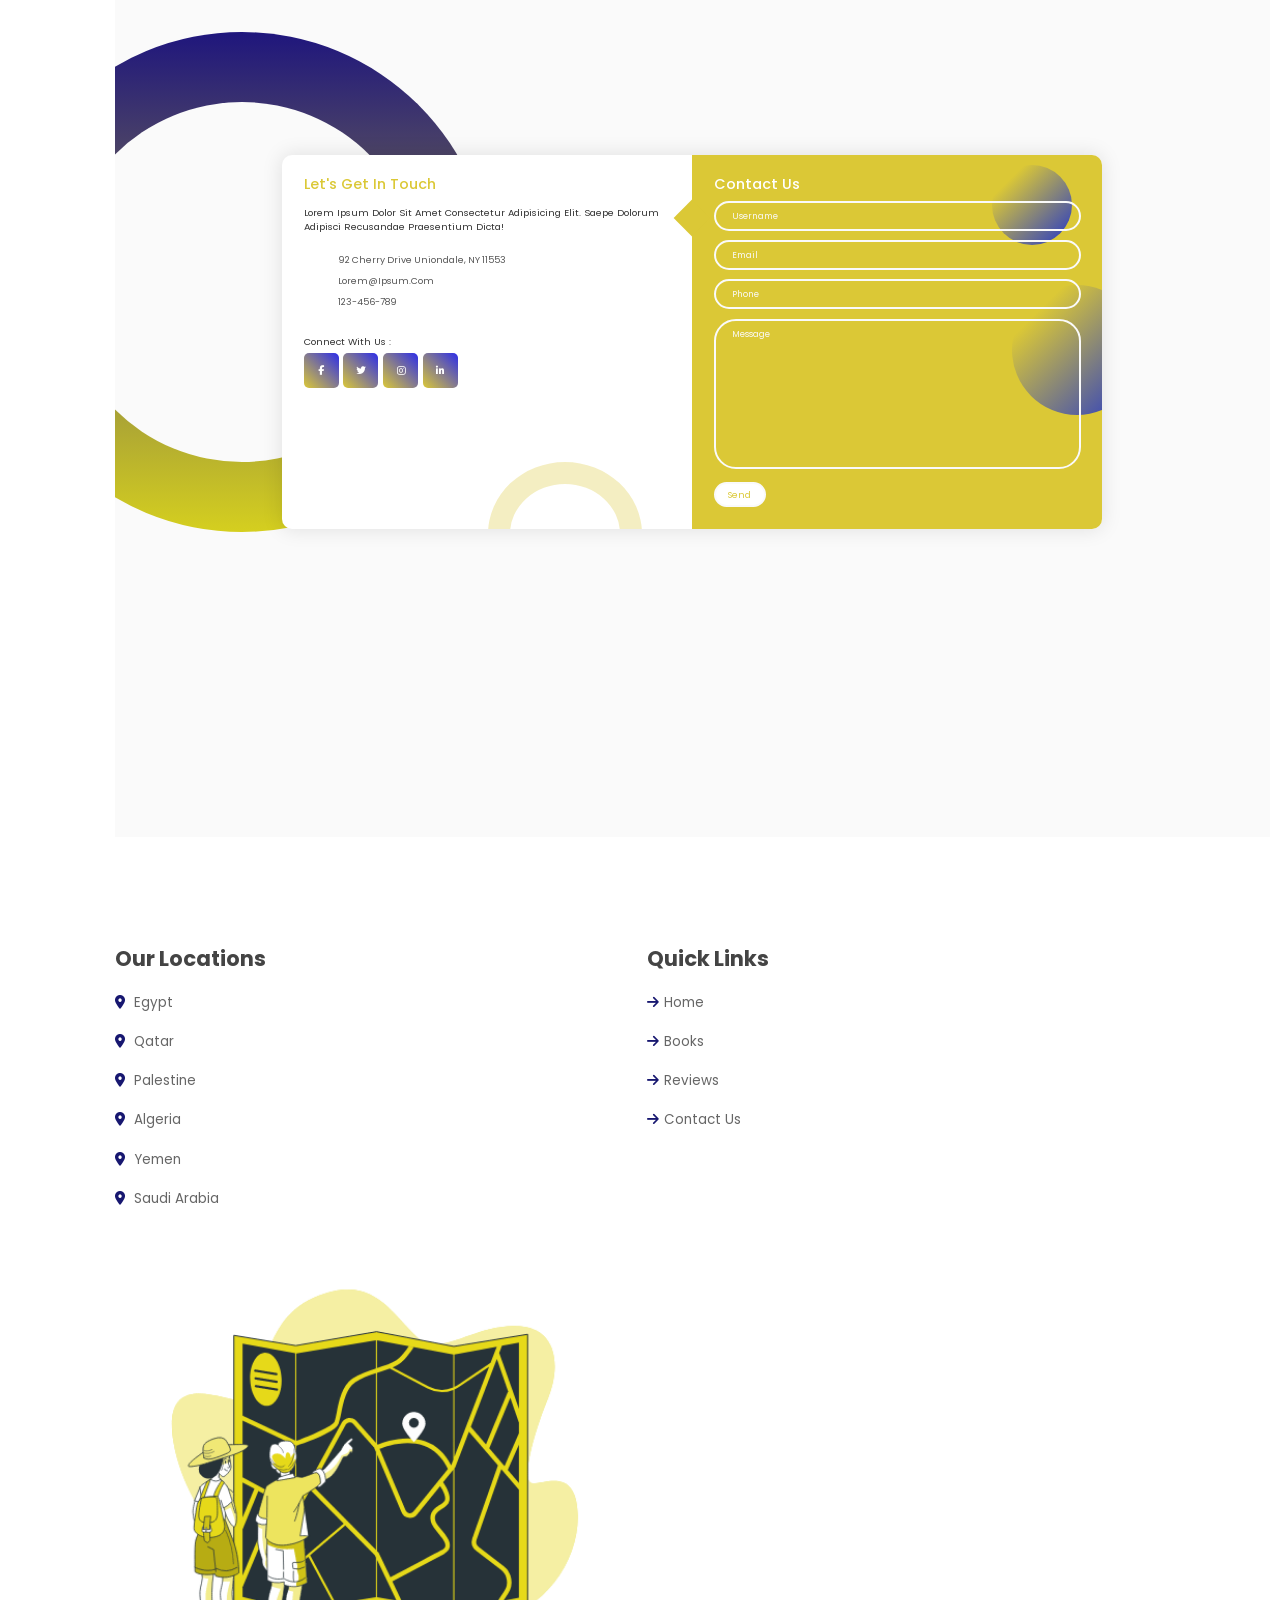
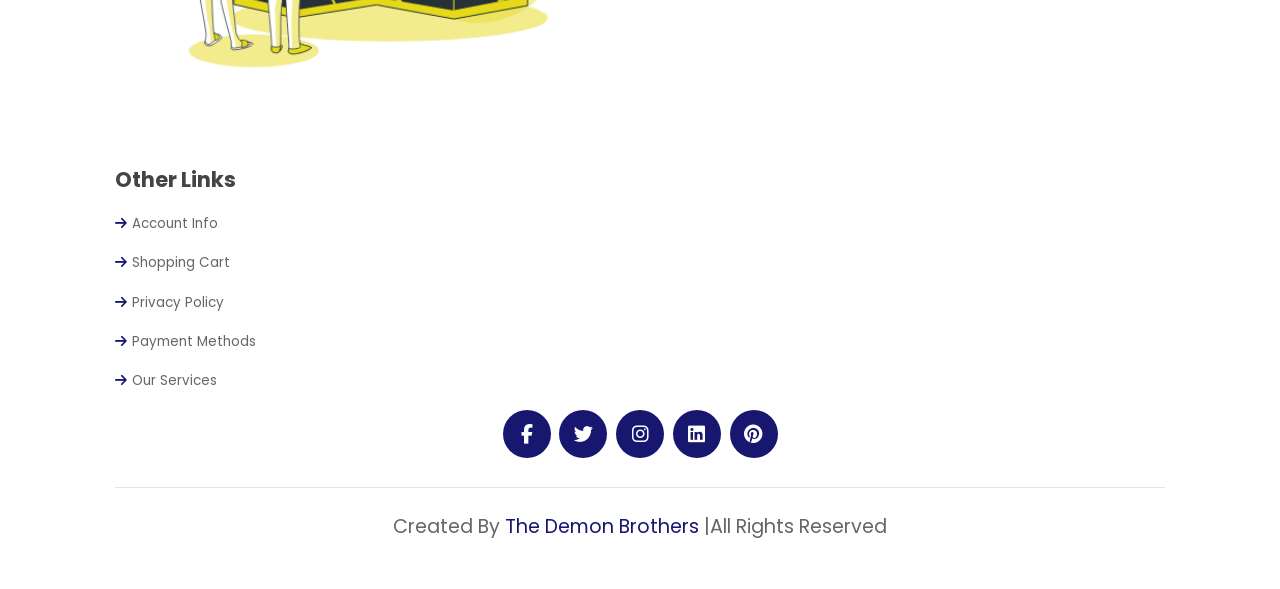
==== commit d63306f5: "Clean up fork: normalize filenames, fix bugs, remove leaked signup endpoint - Remove public SheetDB " ====
--- a/index.html
+++ b/index.html
@@ -27,7 +27,7 @@
             <div class="icons">
                 <input type="search" id="search-btn" class="fas fa-search "></input>
                 <a class="fas fa-shopping-cart cart-icon" id="cccc"><span id="cart-zero">0</span></a>
-                <a href="test 1.html" id="login-btn" class="fas fa-user ">
+                <a href="login.html" id="login-btn" class="fas fa-user ">
                 </a>
             </div>
         </div>
@@ -64,18 +64,18 @@
                 <h3 id="home_content_h3">upto 50% off</h3>
                 <p id="home_content_p">Lorem ipsum dolor sit amet consectetur adipisicing elit. Optio, magnam quaerat? Eligendi ex adipisci
                     est facere quam sint a excepturi voluptas quasi, at aperiam. Tempore itaque eos quasi error ad.</p>
-                <a href="products details.html" class="btn">Shop Now</a>
+                <a href="product-details.html" class="btn">Shop Now</a>
             </div>
 
             <div class="swiper book-slider">
                 <div class="swiper-wrapper">
-                    <a href="products details.html" class="swiper-slide"><img src="1.jpg"></a>
-                    <a href="products details.html" class="swiper-slide"><img src="2.jpg"></a>
-                    <a href="products details.html" class="swiper-slide"><img src="3.jpg"></a>
-                    <a href="products details.html" class="swiper-slide"><img src="4.jpg"></a>
-                    <a href="products details.html" class="swiper-slide"><img src="5.jpg"></a>
-                    <a href="products details.html" class="swiper-slide"><img src="6.jpg"></a>
-                    <a href="products details.html" class="swiper-slide"><img src="7.jpg"></a>
+                    <a href="product-details.html" class="swiper-slide"><img src="1.jpg"></a>
+                    <a href="product-details.html" class="swiper-slide"><img src="2.jpg"></a>
+                    <a href="product-details.html" class="swiper-slide"><img src="3.jpg"></a>
+                    <a href="product-details.html" class="swiper-slide"><img src="4.jpg"></a>
+                    <a href="product-details.html" class="swiper-slide"><img src="5.jpg"></a>
+                    <a href="product-details.html" class="swiper-slide"><img src="6.jpg"></a>
+                    <a href="product-details.html" class="swiper-slide"><img src="7.jpg"></a>
                 </div>
 
                 <img src="OIP.jpeg" class="stand" alt="">
@@ -130,7 +130,7 @@
             <div class="swiper-wrapper">
                 <div class="swiper-slide box">
                     <div class="icons">
-                        <a href="products details.html" target="_blank" class="fas fa-eye"></a>
+                        <a href="product-details.html" target="_blank" class="fas fa-eye"></a>
                     </div>
                     <div class="image">
                         <img src="1.jpg" alt="book1">
@@ -144,7 +144,7 @@
 
                 <div class="swiper-slide box">
                     <div class="icons">
-                        <a href=" products details.html" target="_blank" class="fas fa-eye"></a>
+                        <a href=" product-details.html" target="_blank" class="fas fa-eye"></a>
                     </div>
                     <div class="image">
                         <img src="2.jpg" alt="book1">
@@ -159,7 +159,7 @@
 
                 <div class="swiper-slide box">
                     <div class="icons">
-                        <a href="products details.html" target="_blank" class="fas fa-eye"></a>
+                        <a href="product-details.html" target="_blank" class="fas fa-eye"></a>
                     </div>
                     <div class="image">
                         <img src="3.jpg" alt="book1">
@@ -174,7 +174,7 @@
 
                 <div class="swiper-slide box">
                     <div class="icons">
-                        <a href="products details.html" target="_blank" class="fas fa-eye"></a>
+                        <a href="product-details.html" target="_blank" class="fas fa-eye"></a>
                     </div>
                     <div class="image">
                         <img src="4.jpg" alt="book1">
@@ -189,7 +189,7 @@
 
                 <div class="swiper-slide box">
                     <div class="icons">
-                        <a href="products details.html" target="_blank" class="fas fa-eye"></a>
+                        <a href="product-details.html" target="_blank" class="fas fa-eye"></a>
                     </div>
                     <div class="image">
                         <img src="5.jpg" alt="book1">
@@ -205,7 +205,7 @@
 
                 <div class="swiper-slide box">
                     <div class="icons">
-                        <a href="products details.html" target="_blank" class="fas fa-eye"></a>
+                        <a href="product-details.html" target="_blank" class="fas fa-eye"></a>
                     </div>
                     <div class="image">
                         <img src="6.jpg" alt="book1">
@@ -221,7 +221,7 @@
 
                 <div class="swiper-slide box">
                     <div class="icons">
-                        <a href="products details.html" target="_blank" class="fas fa-eye"></a>
+                        <a href="product-details.html" target="_blank" class="fas fa-eye"></a>
                     </div>
                     <div class="image">
                         <img src="7.jpg" alt="book1">
@@ -236,7 +236,7 @@
 
                 <div class="swiper-slide box">
                     <div class="icons">
-                        <a href="products details.html " target="_blank" class="fas fa-eye"></a>
+                        <a href="product-details.html " target="_blank" class="fas fa-eye"></a>
                     </div>
                     <div class="image">
                         <img src="8.png" alt="book1">
@@ -250,10 +250,10 @@
 
                 <div class="swiper-slide box">
                     <div class="icons">
-                        <a href="products details.html" target="_blank" class="fas fa-eye"></a>
-                    </div>
-                    <div class="image">
-                        <img src="the science of interstellar.jpg" alt="book1">
+                        <a href="product-details.html" target="_blank" class="fas fa-eye"></a>
+                    </div>
+                    <div class="image">
+                        <img src="the-science-of-interstellar.jpg" alt="book1">
                     </div>
                     <div class="content">
                         <h3>The Science <br> Of Interstellar</h3>
@@ -264,7 +264,7 @@
 
                 <div class="swiper-slide box">
                     <div class="icons">
-                        <a href="products details.html" target="_blank" class="fas fa-eye"></a>
+                        <a href="product-details.html" target="_blank" class="fas fa-eye"></a>
                     </div>
                     <div class="image">
                         <img src="10.jpg" alt="book1">
@@ -286,12 +286,12 @@
 
 
     <div class="hidden">
-        <section class="book-section" id="book-section">
+        <section class="book-section">
             <div class="swiper books-slider">
                 <div class="swiper-wrapper">
                     <div class="swiper-slide box">
                         <div class="icons">
-                            <a href="details.html" target="_blank" class="fas fa-eye"></a>
+                            <a href="product-details.html" target="_blank" class="fas fa-eye"></a>
                         </div>
                         <div class="image">
                             <img src="11.jpg" alt="book1">
@@ -305,7 +305,7 @@
 
                     <div class="swiper-slide box">
                         <div class="icons">
-                            <a href="details.html" target="_blank" class="fas fa-eye"></a>
+                            <a href="product-details.html" target="_blank" class="fas fa-eye"></a>
                         </div>
                         <div class="image">
                             <img src="12.jpg" alt="book1">
@@ -319,7 +319,7 @@
 
                     <div class="swiper-slide box">
                         <div class="icons">
-                            <a href="details.html" target="_blank" class="fas fa-eye"></a>
+                            <a href="product-details.html" target="_blank" class="fas fa-eye"></a>
                         </div>
                         <div class="image">
                             <img src="13.jpg" alt="book1">
@@ -333,7 +333,7 @@
 
                     <div class="swiper-slide box">
                         <div class="icons">
-                            <a href="details.html" target="_blank" class="fas fa-eye"></a>
+                            <a href="product-details.html" target="_blank" class="fas fa-eye"></a>
                         </div>
                         <div class="image">
                             <img src="14.jpg" alt="book1">
@@ -347,7 +347,7 @@
 
                     <div class="swiper-slide box">
                         <div class="icons">
-                            <a href="details.html" target="_blank" class="fas fa-eye"></a>
+                            <a href="product-details.html" target="_blank" class="fas fa-eye"></a>
                         </div>
                         <div class="image">
                             <img src="15.jpg" alt="book1">
@@ -362,7 +362,7 @@
 
                     <div class="swiper-slide box">
                         <div class="icons">
-                            <a href="details.html" target="_blank" class="fas fa-eye"></a>
+                            <a href="product-details.html" target="_blank" class="fas fa-eye"></a>
                         </div>
                         <div class="image">
                             <img src="16.jpg" alt="book1">
@@ -377,7 +377,7 @@
 
                     <div class="swiper-slide box">
                         <div class="icons">
-                            <a href="details.html" target="_blank" class="fas fa-eye"></a>
+                            <a href="product-details.html" target="_blank" class="fas fa-eye"></a>
                         </div>
                         <div class="image">
                             <img src="17.jpg" alt="book1">
@@ -391,7 +391,7 @@
 
                     <div class="swiper-slide box">
                         <div class="icons">
-                            <a href="details.html" target="_blank" class="fas fa-eye"></a>
+                            <a href="product-details.html" target="_blank" class="fas fa-eye"></a>
                         </div>
                         <div class="image">
                             <img src="18.jpg" alt="book1">
@@ -405,7 +405,7 @@
 
                     <div class="swiper-slide box">
                         <div class="icons">
-                            <a href=" details.html" target="_blank" class="fas fa-eye"></a>
+                            <a href="product-details.html" target="_blank" class="fas fa-eye"></a>
                         </div>
                         <div class="image">
                             <img src="19.jpg" alt="book1">
@@ -419,7 +419,7 @@
 
                     <div class="swiper-slide box">
                         <div class="icons">
-                            <a href="details.html" target="_blank" class="fas fa-eye"></a>
+                            <a href="product-details.html" target="_blank" class="fas fa-eye"></a>
                         </div>
                         <div class="image">
                             <img src="20.webp" alt="book1">
@@ -472,7 +472,7 @@
         </div>
         <div class="image">
             <img src="interstellar.jpg" alt="deal image">
-            <img src="the science of interstellar.jpg" alt="deal image">
+            <img src="the-science-of-interstellar.jpg" alt="deal image">
         </div>
     </section>
     <!-- deal section ends-->
@@ -486,7 +486,7 @@
         <div class="swiper reviews-slider">
             <div class=" swiper-wrapper">
                 <div class="swiper-slide box">
-                    <img src="Screenshot 2024-05-23 075156.png" alt="eltmsa7">
+                    <img src="hady-eltemsa7.png" alt="eltmsa7">
                     <h3>Hady Eltemsa77</h3>
                     <p>as someone who is renowned as the greatest crocodile of all crocodiles, I declare this website as the best website ever, even better than the one I did. 
                         can't say anything but zeyad is the best developer ever and Mohamed is the world's most innovative developer who has ever lived. It is just miraculous work. perfect is not enough to describe this masterpiece.
@@ -501,7 +501,7 @@
                 </div>
 
                 <div class="swiper-slide box">
-                    <img src="Portrait_of_Sir_Isaac_Newton,_1689_(brightened).jpg" alt="Isaac">
+                    <img src="isaac-newton.jpg" alt="Isaac">
                     <h3>Sir. Isaac Newton</h3>
                     <p>As someone who has spent countless hours in libraries, I am thoroughly impressed by the ease and convenience of this bookshop website. The user interface is remarkably intuitive, allowing me to navigate through an extensive collection of literature with minimal effort. The search functionality is precise and efficient, making it incredibly simple to find the exact titles I am interested in. Furthermore, the detailed descriptions and reviews for each book provide invaluable insights that enhance my purchasing decisions.</p>
                     <div class="stars">
@@ -670,7 +670,7 @@
                     Algeria</a>
                 <a href="http://www.alkitab-ye.org/" target="_blank"> <i class="fas fa-map-marker-alt"></i> Yemen</a>
                 <a href="https://www.bnf.bn/" target="_blank"> <i class="fas fa-map-marker-alt"></i> Saudi Arabia</a>
-                <img src="Paper map.gif" class="map" alt="map">
+                <img src="paper-map.gif" class="map" alt="map">
             </div>
 
 
@@ -713,7 +713,7 @@
 
     <!-- loader starts -->
     <div class="loader-container">
-        <img src="Knowldgehook Loader_.gif" alt="">
+        <img src="loader.gif" alt="">
     </div>
     <!--loader ends-->
 
--- a/style.css
+++ b/style.css
@@ -1198,10 +1198,6 @@
 
 
 
-body{
-    height: 300rem;
-}
-
 /* media queries*/
 @media (max-width:991px){
     html {
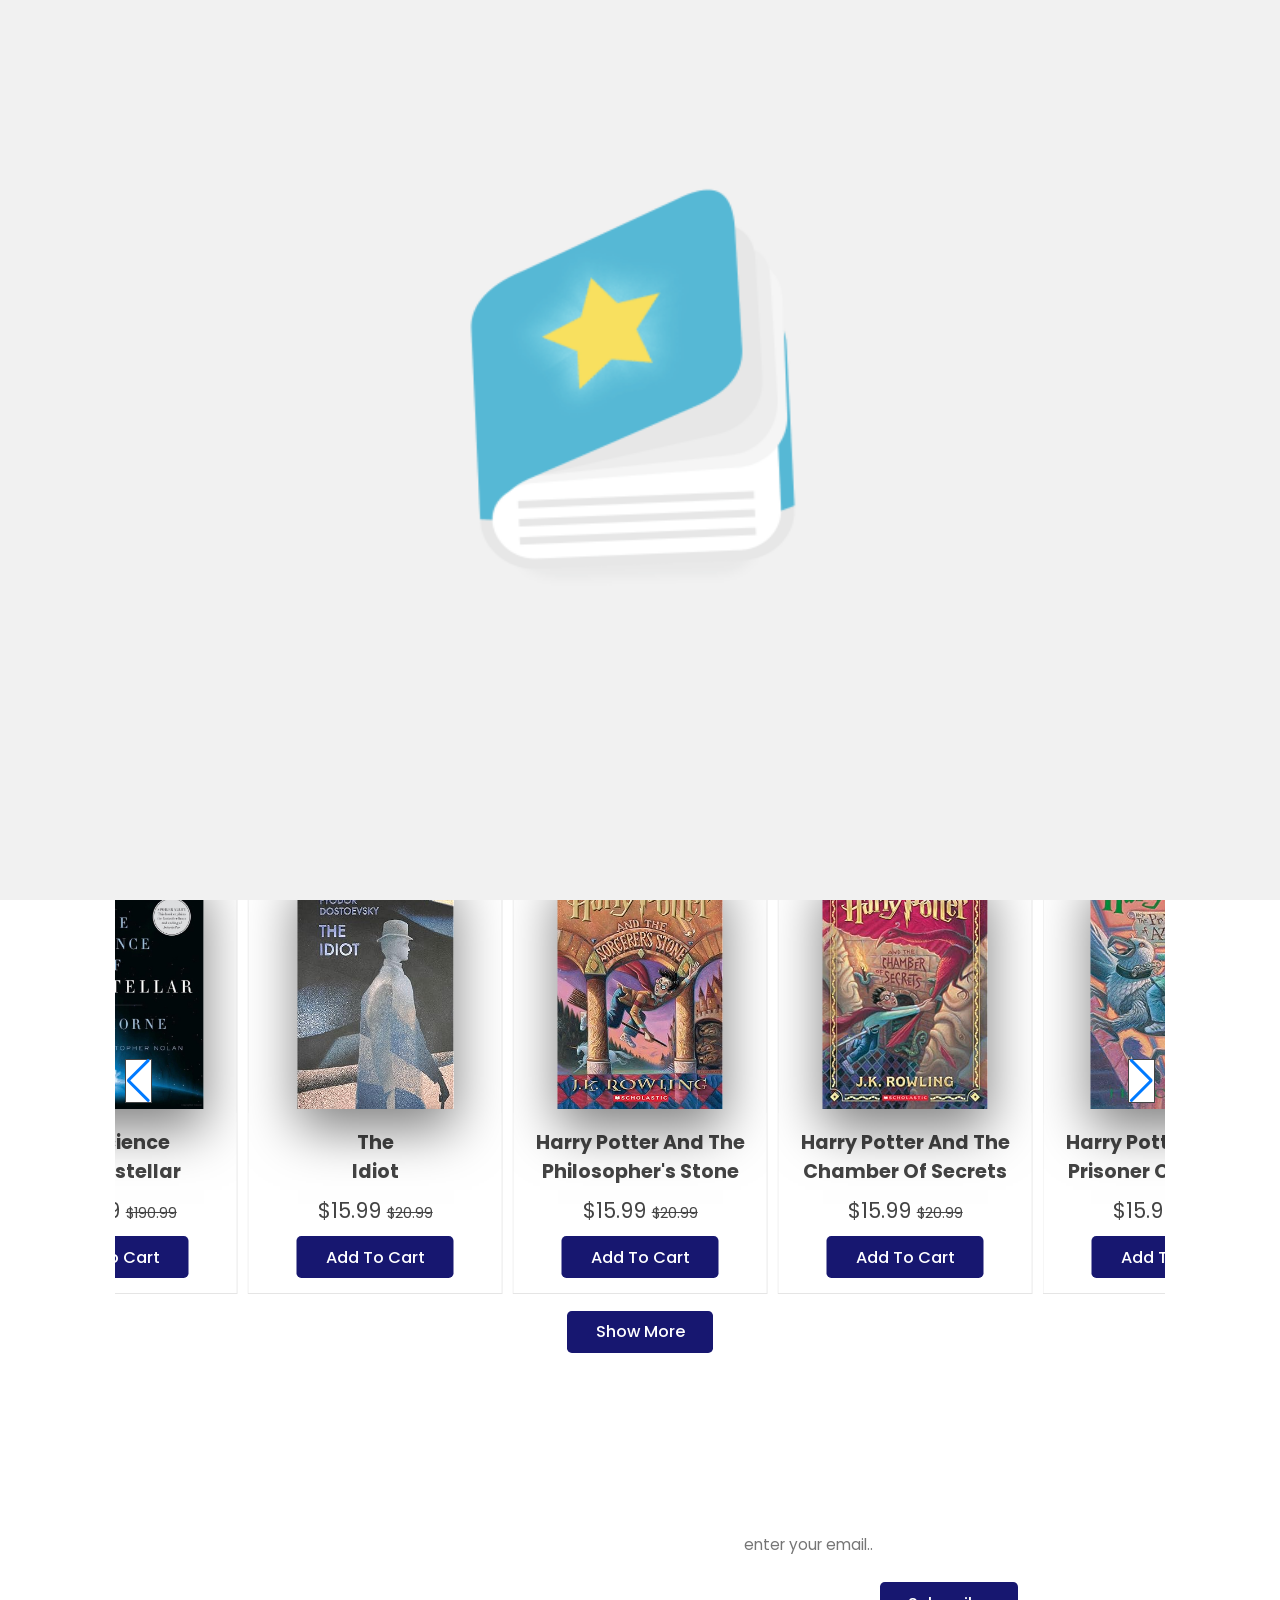
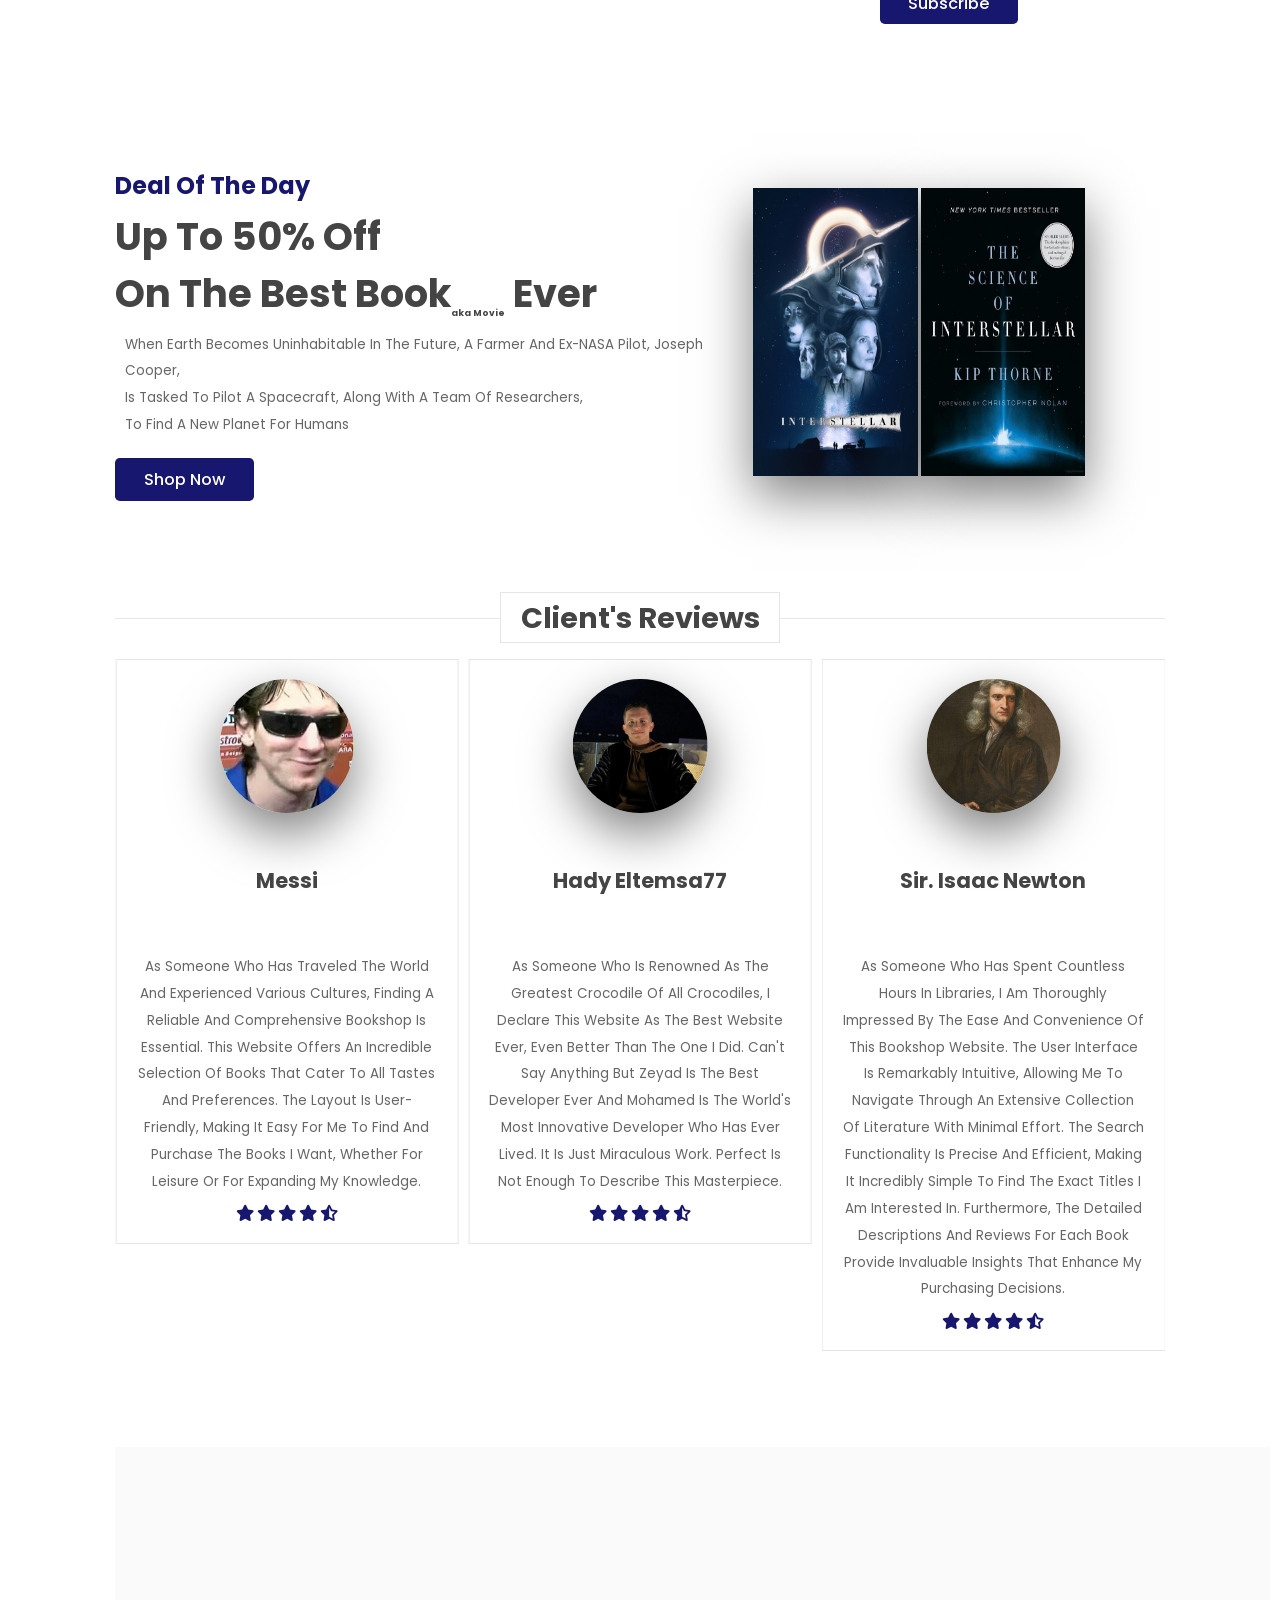
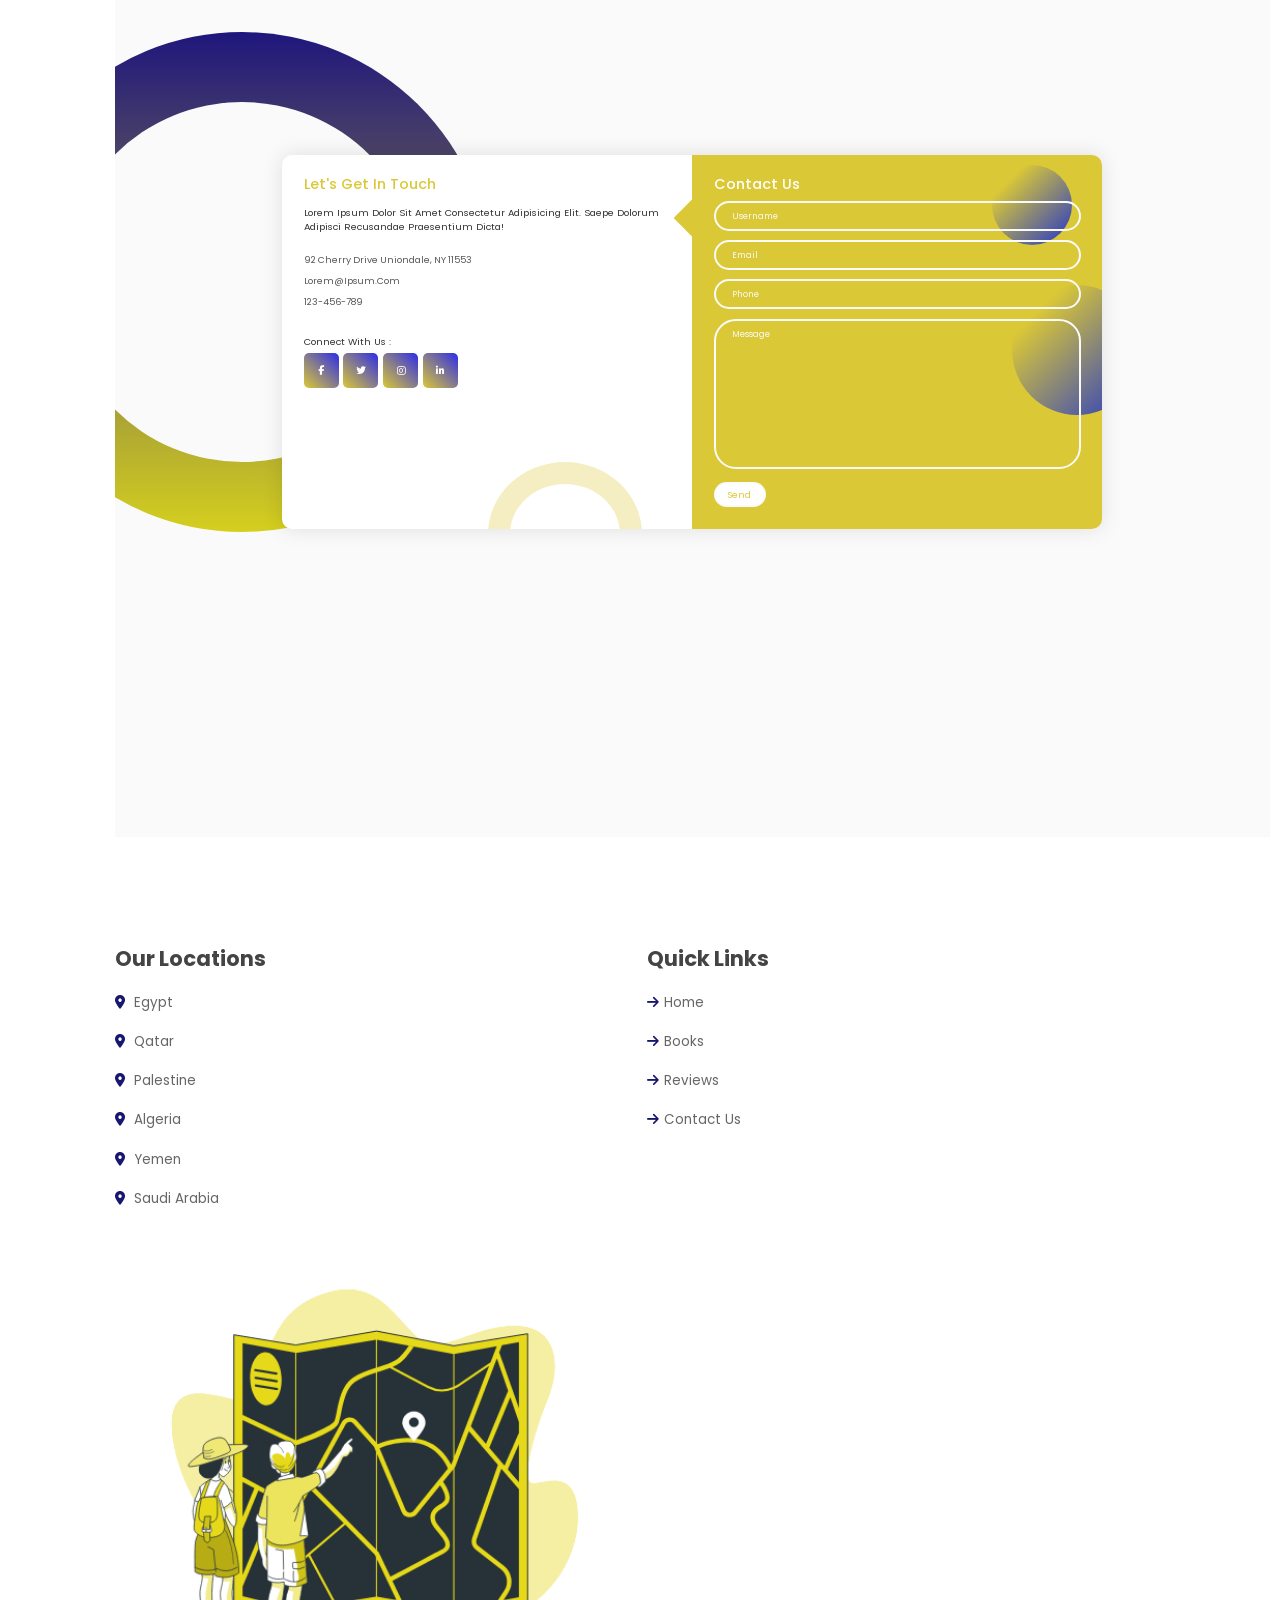
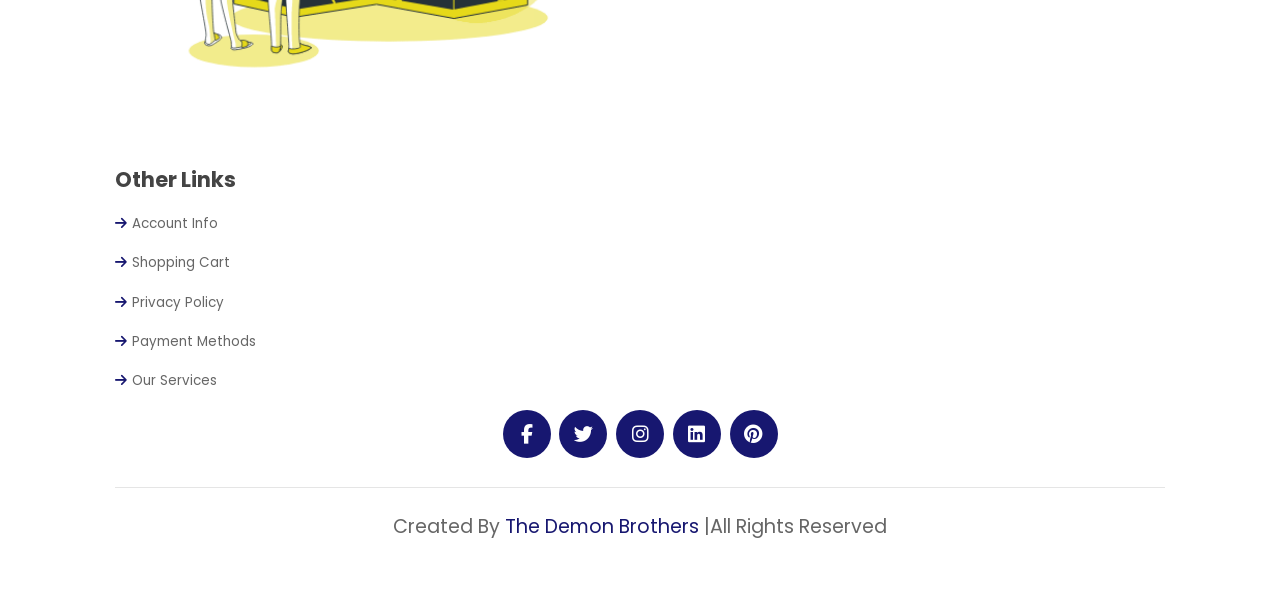
==== commit 9f1568ae: "Reorganize tree: move CSS/JS/images into folders, drop unused assets - All files grouped by type: cs" ====
--- a/index.html
+++ b/index.html
@@ -9,7 +9,7 @@
         integrity="sha512-SnH5WK+bZxgPHs44uWIX+LLJAJ9/2PkPKZ5QiAj6Ta86w+fsb2TkcmfRyVX3pBnMFcV7oQPJkl9QevSCWr3W6A=="
         crossorigin="anonymous" referrerpolicy="no-referrer" />
     <link href="https://fonts.googleapis.com/css2?family=Poppins&display=swap" rel="stylesheet">
-    <link rel="stylesheet" href="style.css">
+    <link rel="stylesheet" href="css/style.css">
     <link rel="stylesheet" href="https://cdn.jsdelivr.net/npm/swiper@11/swiper-bundle.min.css" />
     <a href="https://storyset.com/online"></a>
     <title>KSIU Book Store</title>
@@ -69,16 +69,16 @@
 
             <div class="swiper book-slider">
                 <div class="swiper-wrapper">
-                    <a href="product-details.html" class="swiper-slide"><img src="1.jpg"></a>
-                    <a href="product-details.html" class="swiper-slide"><img src="2.jpg"></a>
-                    <a href="product-details.html" class="swiper-slide"><img src="3.jpg"></a>
-                    <a href="product-details.html" class="swiper-slide"><img src="4.jpg"></a>
-                    <a href="product-details.html" class="swiper-slide"><img src="5.jpg"></a>
-                    <a href="product-details.html" class="swiper-slide"><img src="6.jpg"></a>
-                    <a href="product-details.html" class="swiper-slide"><img src="7.jpg"></a>
-                </div>
-
-                <img src="OIP.jpeg" class="stand" alt="">
+                    <a href="product-details.html" class="swiper-slide"><img src="images/books/1.jpg"></a>
+                    <a href="product-details.html" class="swiper-slide"><img src="images/books/2.jpg"></a>
+                    <a href="product-details.html" class="swiper-slide"><img src="images/books/3.jpg"></a>
+                    <a href="product-details.html" class="swiper-slide"><img src="images/books/4.jpg"></a>
+                    <a href="product-details.html" class="swiper-slide"><img src="images/books/5.jpg"></a>
+                    <a href="product-details.html" class="swiper-slide"><img src="images/books/6.jpg"></a>
+                    <a href="product-details.html" class="swiper-slide"><img src="images/books/7.jpg"></a>
+                </div>
+
+                <img src="images/books/OIP.jpeg" class="stand" alt="">
             </div>
 
     </section>
@@ -133,7 +133,7 @@
                         <a href="product-details.html" target="_blank" class="fas fa-eye"></a>
                     </div>
                     <div class="image">
-                        <img src="1.jpg" alt="book1">
+                        <img src="images/books/1.jpg" alt="book1">
                     </div>
                     <div class="content">
                         <h3>Harry Potter and the Philosopher's Stone</h3>
@@ -147,7 +147,7 @@
                         <a href=" product-details.html" target="_blank" class="fas fa-eye"></a>
                     </div>
                     <div class="image">
-                        <img src="2.jpg" alt="book1">
+                        <img src="images/books/2.jpg" alt="book1">
                     </div>
                     <div class="content">
                         <h3>harry potter and the
@@ -162,7 +162,7 @@
                         <a href="product-details.html" target="_blank" class="fas fa-eye"></a>
                     </div>
                     <div class="image">
-                        <img src="3.jpg" alt="book1">
+                        <img src="images/books/3.jpg" alt="book1">
                     </div>
                     <div class="content">
                         <h3>harry potter and the
@@ -177,7 +177,7 @@
                         <a href="product-details.html" target="_blank" class="fas fa-eye"></a>
                     </div>
                     <div class="image">
-                        <img src="4.jpg" alt="book1">
+                        <img src="images/books/4.jpg" alt="book1">
                     </div>
                     <div class="content">
                         <h3>Harry Potter and the
@@ -192,7 +192,7 @@
                         <a href="product-details.html" target="_blank" class="fas fa-eye"></a>
                     </div>
                     <div class="image">
-                        <img src="5.jpg" alt="book1">
+                        <img src="images/books/5.jpg" alt="book1">
                     </div>
                     <div class="content">
                         <h3>Harry Potter and the
@@ -208,7 +208,7 @@
                         <a href="product-details.html" target="_blank" class="fas fa-eye"></a>
                     </div>
                     <div class="image">
-                        <img src="6.jpg" alt="book1">
+                        <img src="images/books/6.jpg" alt="book1">
                     </div>
                     <div class="content">
                         <h3>Harry Potter and the
@@ -224,7 +224,7 @@
                         <a href="product-details.html" target="_blank" class="fas fa-eye"></a>
                     </div>
                     <div class="image">
-                        <img src="7.jpg" alt="book1">
+                        <img src="images/books/7.jpg" alt="book1">
                     </div>
                     <div class="content">
                         <h3>Harry Potter and the
@@ -239,7 +239,7 @@
                         <a href="product-details.html " target="_blank" class="fas fa-eye"></a>
                     </div>
                     <div class="image">
-                        <img src="8.png" alt="book1">
+                        <img src="images/books/8.png" alt="book1">
                     </div>
                     <div class="content">
                         <h3>الشيخ<br> باسم</h3>
@@ -253,7 +253,7 @@
                         <a href="product-details.html" target="_blank" class="fas fa-eye"></a>
                     </div>
                     <div class="image">
-                        <img src="the-science-of-interstellar.jpg" alt="book1">
+                        <img src="images/books/the-science-of-interstellar.jpg" alt="book1">
                     </div>
                     <div class="content">
                         <h3>The Science <br> Of Interstellar</h3>
@@ -267,7 +267,7 @@
                         <a href="product-details.html" target="_blank" class="fas fa-eye"></a>
                     </div>
                     <div class="image">
-                        <img src="10.jpg" alt="book1">
+                        <img src="images/books/10.jpg" alt="book1">
                     </div>
                     <div class="content">
                         <h3>The <br> Idiot</h3>
@@ -294,7 +294,7 @@
                             <a href="product-details.html" target="_blank" class="fas fa-eye"></a>
                         </div>
                         <div class="image">
-                            <img src="11.jpg" alt="book1">
+                            <img src="images/books/11.jpg" alt="book1">
                         </div>
                         <div class="content">
                             <h3>Les Miserables</h3>
@@ -308,7 +308,7 @@
                             <a href="product-details.html" target="_blank" class="fas fa-eye"></a>
                         </div>
                         <div class="image">
-                            <img src="12.jpg" alt="book1">
+                            <img src="images/books/12.jpg" alt="book1">
                         </div>
                         <div class="content">
                             <h3>The Secret Garden</h3>
@@ -322,7 +322,7 @@
                             <a href="product-details.html" target="_blank" class="fas fa-eye"></a>
                         </div>
                         <div class="image">
-                            <img src="13.jpg" alt="book1">
+                            <img src="images/books/13.jpg" alt="book1">
                         </div>
                         <div class="content">
                             <h3>The Da Vinci Code</h3>
@@ -336,7 +336,7 @@
                             <a href="product-details.html" target="_blank" class="fas fa-eye"></a>
                         </div>
                         <div class="image">
-                            <img src="14.jpg" alt="book1">
+                            <img src="images/books/14.jpg" alt="book1">
                         </div>
                         <div class="content">
                             <h3>Animal Farm</h3>
@@ -350,7 +350,7 @@
                             <a href="product-details.html" target="_blank" class="fas fa-eye"></a>
                         </div>
                         <div class="image">
-                            <img src="15.jpg" alt="book1">
+                            <img src="images/books/15.jpg" alt="book1">
                         </div>
                         <div class="content">
                             <h3>1984</h3>
@@ -365,7 +365,7 @@
                             <a href="product-details.html" target="_blank" class="fas fa-eye"></a>
                         </div>
                         <div class="image">
-                            <img src="16.jpg" alt="book1">
+                            <img src="images/books/16.jpg" alt="book1">
                         </div>
                         <div class="content">
                             <h3>vagabond</h3>
@@ -380,7 +380,7 @@
                             <a href="product-details.html" target="_blank" class="fas fa-eye"></a>
                         </div>
                         <div class="image">
-                            <img src="17.jpg" alt="book1">
+                            <img src="images/books/17.jpg" alt="book1">
                         </div>
                         <div class="content">
                             <h3>slam dunk</h3>
@@ -394,7 +394,7 @@
                             <a href="product-details.html" target="_blank" class="fas fa-eye"></a>
                         </div>
                         <div class="image">
-                            <img src="18.jpg" alt="book1">
+                            <img src="images/books/18.jpg" alt="book1">
                         </div>
                         <div class="content">
                             <h3>Billy bat</h3>
@@ -408,7 +408,7 @@
                             <a href="product-details.html" target="_blank" class="fas fa-eye"></a>
                         </div>
                         <div class="image">
-                            <img src="19.jpg" alt="book1">
+                            <img src="images/books/19.jpg" alt="book1">
                         </div>
                         <div class="content">
                             <h3>to killing mockingbird</h3>
@@ -422,7 +422,7 @@
                             <a href="product-details.html" target="_blank" class="fas fa-eye"></a>
                         </div>
                         <div class="image">
-                            <img src="20.webp" alt="book1">
+                            <img src="images/books/20.webp" alt="book1">
                         </div>
                         <div class="content">
                             <h3>>صاحب الظل الطويل</h3>
@@ -471,8 +471,8 @@
             <a href="#home" class="btn add-to-cart ">shop now</a>
         </div>
         <div class="image">
-            <img src="interstellar.jpg" alt="deal image">
-            <img src="the-science-of-interstellar.jpg" alt="deal image">
+            <img src="images/books/interstellar.jpg" alt="deal image">
+            <img src="images/books/the-science-of-interstellar.jpg" alt="deal image">
         </div>
     </section>
     <!-- deal section ends-->
@@ -486,7 +486,7 @@
         <div class="swiper reviews-slider">
             <div class=" swiper-wrapper">
                 <div class="swiper-slide box">
-                    <img src="hady-eltemsa7.png" alt="eltmsa7">
+                    <img src="images/reviews/hady-eltemsa7.png" alt="eltmsa7">
                     <h3>Hady Eltemsa77</h3>
                     <p>as someone who is renowned as the greatest crocodile of all crocodiles, I declare this website as the best website ever, even better than the one I did. 
                         can't say anything but zeyad is the best developer ever and Mohamed is the world's most innovative developer who has ever lived. It is just miraculous work. perfect is not enough to describe this masterpiece.
@@ -501,7 +501,7 @@
                 </div>
 
                 <div class="swiper-slide box">
-                    <img src="isaac-newton.jpg" alt="Isaac">
+                    <img src="images/reviews/isaac-newton.jpg" alt="Isaac">
                     <h3>Sir. Isaac Newton</h3>
                     <p>As someone who has spent countless hours in libraries, I am thoroughly impressed by the ease and convenience of this bookshop website. The user interface is remarkably intuitive, allowing me to navigate through an extensive collection of literature with minimal effort. The search functionality is precise and efficient, making it incredibly simple to find the exact titles I am interested in. Furthermore, the detailed descriptions and reviews for each book provide invaluable insights that enhance my purchasing decisions.</p>
                     <div class="stars">
@@ -514,7 +514,7 @@
                 </div>
 
                 <div class="swiper-slide box">
-                    <img src="ada.jpg" alt="ada">
+                    <img src="images/reviews/ada.jpg" alt="ada">
                     <h3>Ada Lovelace</h3>
                     <p>As a pioneer in the realm of computing, I appreciate systems that are both innovative and user-friendly. This bookshop website stands out as a paragon of both. The website's design is elegant and its functionality is flawless, offering a seamless experience for users. The vast selection of books, ranging from classical literature to modern science, caters to diverse interests and intellectual pursuits.</p>
                     <div class="stars">
@@ -527,7 +527,7 @@
                 </div>
 
                 <div class="swiper-slide box">
-                    <img src="messi.jpg" alt="">
+                    <img src="images/reviews/messi.jpg" alt="">
                     <h3>Messi</h3>
                     <p>As someone who has traveled the world and experienced various cultures, finding a reliable and comprehensive bookshop is essential. This website offers an incredible selection of books that cater to all tastes and preferences. The layout is user-friendly, making it easy for me to find and purchase the books I want, whether for leisure or for expanding my knowledge.</p>
                     <div class="stars">
@@ -554,7 +554,6 @@
     <section class="contact-us" id="contact">
         <div class="container">
             <span class="big-circle"></span>
-            <img src="img/shape.png" class="square" alt="" />
             <div class="form">
                 <div class="contact-info">
                     <h3 class="title">Let's get in touch</h3>
@@ -565,15 +564,12 @@
 
                     <div class="info">
                         <div class="information">
-                            <img src="img/location.png" class="icon" alt="" />
                             <p>92 Cherry Drive Uniondale, NY 11553</p>
                         </div>
                         <div class="information">
-                            <img src="img/email.png" class="icon" alt="" />
                             <p>lorem@ipsum.com</p>
                         </div>
                         <div class="information">
-                            <img src="img/phone.png" class="icon" alt="" />
                             <p>123-456-789</p>
                         </div>
                     </div>
@@ -670,7 +666,7 @@
                     Algeria</a>
                 <a href="http://www.alkitab-ye.org/" target="_blank"> <i class="fas fa-map-marker-alt"></i> Yemen</a>
                 <a href="https://www.bnf.bn/" target="_blank"> <i class="fas fa-map-marker-alt"></i> Saudi Arabia</a>
-                <img src="paper-map.gif" class="map" alt="map">
+                <img src="images/ui/paper-map.gif" class="map" alt="map">
             </div>
 
 
@@ -713,7 +709,7 @@
 
     <!-- loader starts -->
     <div class="loader-container">
-        <img src="loader.gif" alt="">
+        <img src="images/ui/loader.gif" alt="">
     </div>
     <!--loader ends-->
 
@@ -723,7 +719,7 @@
 
 
     <script src="https://cdn.jsdelivr.net/npm/swiper@11/swiper-bundle.min.js"></script>
-    <script src="script.js"></script>
+    <script src="js/script.js"></script>
 </body>
 
 </html>
--- a/css/style.css
+++ b/css/style.css
@@ -0,0 +1,1296 @@
+@import url('https://fonts.googleapis.com/css2?family=Poppins&display=swap');
+
+:root {
+    --green:#171770;
+    --dark-color:#dbc836;
+    --black:#444;
+    --light-color:#666;
+    --border:.1rem solid rgba(0,0,0,.1);
+    --border-hover:.1rem solid var(--black)
+    ;
+    --box-shadow:0 .5rem 1rem rgba(0,0,0,.1);
+}
+
+* {
+    font-family: 'Poppins' , sans-serif;
+    margin: 0;
+    padding: 0;
+    box-sizing: border-box;
+    outline: none;
+    border: none;
+    text-decoration: none;
+    text-transform: capitalize;
+    transition: width none;
+
+}
+
+html {
+    font-size: 60%;
+    overflow-x: hidden;
+    scroll-padding-top: 5rem;
+    scroll-behavior: smooth;
+}
+
+html::-webkit-scrollbar{
+    width:1rem;
+}
+html::-webkit-scrollbar-track{
+    background: transparent;
+}
+html::-webkit-scrollbar-thumb{
+    background: var(--black);
+}
+
+section {
+    padding: 5rem 9%;
+}
+
+.heading {
+    text-align: center;
+    margin-bottom: 2rem;
+    position: relative;
+}
+
+.heading::before {
+    content: '';
+    position: absolute;
+    top: 50%;
+    left: 0;
+    transform: translateY(-50%);
+    width: 100%;
+    height: .01rem;
+    background: rgba(0,0,0,.1);
+    z-index: -1;
+
+}
+.heading span{
+    font-size: 3rem;
+    padding:  .5rem 2rem;
+    color: var(--black);
+    border: var(--border);
+    background: white;
+}
+
+.btn {
+    margin-top: 1rem;
+    display: inline-block;
+    padding: .9rem 3rem;
+    border-radius: .5rem;
+    color: white;
+    background: var(--green);
+    font-size: 1.7rem;
+    cursor: pointer;
+    font-weight: 500;
+}
+
+.btn:hover{
+    background: var(--dark-color);
+}
+
+#btn-showMore{
+    justify-content: center;
+    align-items: center;
+    display: flex;
+}
+.btn-showMore{
+    padding: .9rem 3rem;
+    border-radius: .5rem;
+    color: white;
+    background: var(--green);
+    font-size: 1.7rem;
+    cursor: pointer;
+    font-weight: 500;
+    justify-content: center;
+    margin-top:-50px;
+    margin-bottom:30px ;
+    
+}
+.btn-showMore:hover{
+    background-color: #d5cf1f;
+}
+
+.header .header-1 {
+    background-color: white;
+    padding: 1.5rem 9%;
+    display: flex;
+    align-items: center;
+    justify-content: space-between;
+}
+
+
+.header .header-1 .logo{
+    font-size: 2.5rem;
+    font-weight: bolder;
+    color: var(--black);
+
+}
+
+
+.header .header-1 .logo i{
+    color: var(--green);
+
+}
+
+.header .header-1 .search-form {
+    width: 50rem;
+    height: 5rem;
+    border: var(--border);
+    overflow: hidden;
+    background: white;
+    display: flex;
+    align-items: center;
+    border-radius: .5rem;
+
+}
+
+.header .header-1 .search-form input{
+    font-size: 1.6rem;
+    padding: 0 1.2rem;
+    height: 100%;
+    width: 100%;
+    text-transform: none;
+    color:var(--black);
+}
+
+.header .header-1 .search-form label {
+    font-size: 2.5rem;
+    padding-right: 1.5rem;
+    color: var(--black);
+    cursor: pointer;
+
+}
+
+.header .header-1 .search-form label:hover {
+    color: var(--green);
+}
+
+
+.header .header-1 .icons .fas {
+ font-size: 2.5rem
+ ;
+ margin-left: 1.5rem;
+ color: var(--black);
+ cursor: pointer;
+}
+
+.header .header-1 .icons .fas:hover {
+    color: var(--dark-color);
+
+}
+#search-btn{
+    display: none;
+}
+
+.header .header-2 {
+    background: var(--green);
+
+}
+
+.header .header-2 .navbar {
+    text-align: center;
+    
+}
+
+
+.header .header-2 .navbar a {
+    color: white;
+    display: inline-block;
+    padding: 1.2rem;
+    font-size: 1.7rem;
+}
+
+.header .header-2 .navbar a:hover{
+    background: var(--dark-color);
+}
+.header .header-2.active {
+    position: fixed;
+    top:0;
+    left: 0;
+    right: 0;
+    z-index: 1000;
+}
+
+.bottom-navbar {
+    text-align: center;
+    background: var(--green);
+    position: fixed;
+    bottom: 0;
+    left: 0;
+    right: 0;
+    z-index: 1000;
+    display: none;
+}
+
+.bottom-navbar a{
+    font-size: 2.5rem;
+    padding: 2rem;
+    color: white;
+    
+}
+
+.bottom-navbar a:hover {
+    background: var(--dark-color);
+}
+
+/*login*/
+
+
+/*login*/
+
+
+.home {
+    background: url(../images/bg/baner.jpeg) no-repeat ;
+    background-size: cover;
+    background-position: center;
+
+}
+#home_content_h3{
+    color: white;
+}
+#home_content_p {
+    color: white;
+}
+
+.home .row {
+    display: flex;
+    align-items: center;
+    flex-wrap: wrap;
+    gap: 1.5rem;
+
+}
+.home .row .content{
+    flex: 1 1 42rem;
+}
+
+.home .row .book-slider{
+    flex: 1 1 42rem;
+    text-align: center ;
+    margin-top: 2rem;
+}
+
+.home .row .book-slider a img{
+    box-shadow: 0 10px 14px rgba(0, 0, 0, 0.5);
+
+    height: 25rem;
+}
+.home .row .book-slider a:hover img {
+    transform: scale(.9);
+}
+.home .row .book-slider .stand{
+    width: 100%;
+    margin-top: -2rem;
+
+}
+.home .row .book-slider .stand {
+    width: 100%;
+    margin-top: 0rem;
+}
+
+.home .row .content h3 {
+    color: var(--black);
+    font-size: 4.5rem;
+
+}
+.home .row .content p{
+    color:var(--light-color);
+    font-size: 1.4rem;
+    line-height: 2;
+    padding: 1rem 0;
+}
+
+
+/* icons */
+#cart-zero{
+    background:var(--green);
+    color: var(--black);
+    border-radius: 50%;
+    width: 2rem;
+    height: 3rem;
+    font-size: 2rem;
+    align-items: center;
+    justify-content: center;
+    font-weight: 600;
+    position: relative;
+    top: -10px;
+ 
+
+}
+.icons-container {
+    display: grid;
+    grid-template-columns: repeat(auto-fit , minmax(25rem , 1fr));
+    gap: 1.5rem;
+}
+
+.icons-container .icons {
+    display: flex;
+    align-items: center;
+    gap: 1.5rem;
+    padding: 2rem 0;
+
+}
+
+.icons-container .icons i {
+    font-size: 3.5rem;
+    color: var(--green);
+}
+
+.icons-container .icons h3{
+    font-size: 2.2rem;
+    color: var(--black);
+    padding-bottom: .5rem;
+
+}
+
+.icons-container .icons p {
+    font-size: 1.3rem;
+    color: var(--light-color);
+    padding-bottom: .5rem;
+
+}
+
+
+/* books section======================*/
+.hidden {
+    display: none;
+    margin-top:-90px ;
+
+  }
+
+.book-section .books-slider .box {
+    width: 25rem;
+    margin: 2rem 0;
+    position: relative;
+    overflow: hidden;
+    border: var(--border);
+    text-align: center;
+    border-radius:none ;
+}
+.book-section .books-slider .box:hover {
+    border: var(--border-hover);
+    border-radius:none ;
+
+}
+
+.book-section .books-slider .box .image {
+    transition: transform 0.3s ease-in-out;
+    
+}
+
+.book-section .books-slider .box:hover .image {
+    transform: translateY(2rem);
+}
+
+.book-section .books-slider .box .image:hover {
+    transform: translateY(2rem);
+    
+}
+
+.book-section .books-slider .box .image:not(:hover) {
+    transform: translateY(0);
+    
+}
+
+.book-section .books-slider .box .image img {  
+    box-shadow: 0 20px 50px rgba(0, 0, 0, 0.5);
+
+    height: 25rem;
+}
+.book-section .books-slider .box .icons{
+    border-bottom:var(--border-hover) ;
+    position: absolute;
+    top: 0;
+    left: 0;
+    right: 0;
+    background: #fff;
+    z-index: 1;
+    transform: translateY(-100%);
+    transition-duration: .2s;
+}
+
+.book-section .books-slider .box:hover .icons {
+
+transform: translateY(0%);
+ transition-duration: .2s;
+
+}
+.book-section .books-slider .box .icons a{
+    color: var(--black);
+    font-size: 2.2rem;
+    padding: 1.3rem 1.5rem;
+}
+.book-section .books-slider .box .icons a:hover {
+    background: var(--green);
+    color: white;
+     transition-duration: .4s;
+
+}
+.book-section .books-slider .box .content {
+    background: white;
+    padding: 1.5rem;
+
+}
+
+.book-section .books-slider .box .content h3 {
+    font-size: 2rem;
+    color: var(--black);
+
+}
+
+.book-section .books-slider .box .content .price {
+    font-size: 2.2rem;
+    color: var(--black);
+    padding-top: 1rem;
+
+}
+.book-section .books-slider .box .content .price  span{
+    font-size: 1.5rem;
+    color: var(--black);
+    text-decoration: line-through;
+
+}
+
+.swiper-button-next, 
+.swiper-button-prev{
+    border: var(--border-hover);
+    height: 4rem;
+    width: 4rem;
+    color: var(--black);
+    background: white;
+    
+}
+.swiper-button-next::after,
+.swiper-button-prev::after {
+    font-size: 2rem;
+
+}
+.swiper-button-next:hover,
+.swiper-button-prev:hover {
+    background: var(--black) ;
+    color: white;
+
+}
+
+/* books section====================*/
+
+
+
+
+
+
+
+
+/* newsletter section*/
+
+.newsletter {
+    background: url(../images/bg/newsletter.png) no-repeat;
+    background-size: cover;
+    background-position: center;
+    background-attachment: fixed;
+}
+
+.newsletter form {
+    max-width: 45rem;
+    margin-left: auto;
+    text-align: center;
+    padding: 5rem 0;
+
+}
+
+.newsletter form h3 {
+    font-size: 2.2rem;
+    color: white;
+    padding-bottom: .7rem;
+    font-weight: normal ;
+
+}
+
+.newsletter form .box {
+    width: 100%;
+    margin: .7rem 0;
+    padding: 1rem 1.2rem;
+    font-size: 1.6rem;
+    color: var(--black);
+    border-radius: .5rem;
+    text-transform:none ;
+}
+
+/* newsletter section ends*/
+
+
+
+/* deal section*/
+.deal {
+    background: white;
+    display: flex;
+    align-items: center;
+    flex-wrap: wrap;
+    gap: 1.5rem;
+}
+
+.deal .content {
+    flex: 1 1 42rem;
+}
+
+.deal .image {
+    flex: 1 1 20rem;
+}
+
+.deal .image img {
+    box-shadow: 0 20px 50px rgba(0, 0, 0, 0.5);
+    width: 40%;
+    height: 30rem;
+}
+
+.deal .content h3 {
+    color: var(--green);
+    font-size: 2.5rem;
+    padding-bottom: .5rem;
+}
+
+
+.deal .content h1 {
+    color: var(--black);
+    font-size: 4rem;
+   
+}
+.deal .content p{
+    padding: 1rem;
+    color: var(--light-color);
+    font-size: 1.4rem;
+    line-height: 2;
+}
+#aka {
+    font-size: xx-small;
+}
+/* deal section ends*/
+
+
+
+/* reviews section starts*/
+
+.reviews .reviews-slider .box{
+    border:var(--border);
+    padding: 2rem;
+    text-align: center;
+}
+
+.reviews .reviews-slider .box:hover {
+    border: var(--border-hover);
+}
+.reviews .reviews-slider .box img {
+    box-shadow: 0 20px 50px rgba(0, 0, 0, 0.5);
+    height: 14rem;
+    width: 14rem;
+    border-radius: 50%;
+    object-fit: cover;
+   
+}
+
+.reviews .reviews-slider .box h3{
+    color: var(--black);
+    font-size: 2.2rem;
+    padding: 5rem 0;
+    
+}
+
+.reviews .reviews-slider .box p {
+    color: var(--light-color);
+    font-size: 1.4rem;
+    padding: 1rem 0;
+    line-height: 2;
+
+}
+
+
+.reviews .reviews-slider .box .stars i {
+    font-size: 1.7rem;
+    color: var(--green);
+
+}
+/* reviews section ends*/
+
+
+
+/*footer section starts*/
+
+.footer .box-container {
+    display: grid;
+    grid-template-columns: repeat(auto-fit, minmax(37rem, 1fr));
+    gap: 1.5rem;
+    
+}
+
+.footer .box-container .box h3 {
+    font-size: 2.2rem;
+    color: var(--black)
+    ;
+    padding: 1rem 0;
+}
+
+.footer .box-container .box a {
+    display: block;
+    font-size: 1.4rem;
+    color: var(--light-color);
+    padding: 1rem 0;
+}
+
+
+.footer .box-container .box a i {
+    color: var(--green);
+    padding-right: .5rem;
+}
+
+
+.footer .box-container .box a:hover i {
+    color: var(--green);
+    padding-right: 2rem;
+}
+
+.footer .box-container .box .map {
+    width: 100%;
+    
+    
+}
+
+.footer .share{
+    padding: 1rem 0;
+    text-align: center;
+}
+
+.footer .share a{
+    height: 5rem;
+    width: 5rem;
+    line-height: 5rem;
+    font-size: 2rem;
+    color: white;
+    background: var(--green);
+    margin: 0 .3rem;
+    border-radius: 50%;
+}
+
+
+.footer .share a:hover {
+    background: var(--black);
+}
+
+.footer .credit {
+    border-top: var(--border);
+    margin-top: 2rem;
+    padding: 0 1rem;
+    padding-top: 2.5rem;
+    font-size: 2rem;
+    color: var(--light-color);
+    text-align: center;
+}
+
+.footer .credit span{
+    color: var(--green);
+}
+/*footer section ends*/
+
+
+/* loader */
+.loader-container {
+    position: fixed;
+    top: 0;
+    left: 0;
+    height: 100%;
+    width: 100%;
+    z-index: 10000;
+    background: white;
+    display: flex;
+    align-items: center;
+    justify-content: center;
+   
+}
+
+.loader-container:active{
+    display: none;
+}
+
+.loader-container img {
+    height: 100%;
+    width: 100%;
+}
+/*loader ends*/
+
+
+
+
+
+/* cart menu sidebar*/
+.sidebar {
+    width: 300px;
+    height: 100%;
+    position: fixed;
+    top: 0;
+    right:-300px;
+    background-color: white;
+    box-shadow: -4px 0 6px rgba(0,0,0,.1);
+    transition: right 0.3s ease-in-out;
+    z-index: 1000;
+    padding: 20px;
+    border-top-left-radius: 20px;
+    border-bottom-left-radius: 20px; 
+}
+
+.sidebar.open {
+    right: 0;
+}
+
+.sidebar-close {
+    position: absolute;
+    right: 20px;
+    font-size: large;
+    top: 10px;
+    cursor: pointer;
+}
+
+.cart-items {
+    display: flex;
+    flex-direction: column;
+    gap: 10px;
+    margin-top: 1rem;
+}
+.individual-cart-item {
+    display: flex;
+    justify-content: space-between;
+    padding: 10px 5px;
+    border-radius: 5px;
+    color: var(--light-color);
+    border: 1px solid var(--black);
+}
+
+.cart-item-price {
+    color: var(--light-color);
+}
+
+.sidebar--footer {
+    position: absolute;
+    bottom: 10px;
+    width: 88%;
+}
+
+.total--amount {
+    display: flex;
+    align-items: center;
+    justify-content: space-between;
+    border:  2px solid var(--black);
+    border-radius: 5px;
+    padding: 15px 10px;
+}
+.cart-total {
+    font-size: 16px;
+    color: var(--black) ;
+    font-weight: 500;
+}
+.checkout-btn {
+    width: 100%;
+    margin-top: 2rem;
+    background: var(--green);
+    color: white;
+    border-radius: 5px;
+    cursor: pointer;
+    padding: 10px;
+
+}
+.checkout-btn:hover{
+    background-color: var(--dark-color);
+}
+
+.remove-item {
+    background: var(--black);
+    color: var(--light-color);
+    border-radius: 5px;
+    padding: 2px 8px;
+    cursor: pointer;
+    margin-left: 5px;
+
+}
+/*side bar section*/
+
+
+
+
+/* contact us section starts*/
+.container {
+    position: relative;
+    width: 110%;
+    min-height: 110vh;
+    padding: 2rem;
+    background-color: #fafafa;
+    overflow: hidden;
+    display: flex;
+    align-items: center;
+    justify-content: center;
+}
+
+.form {
+    width: 110%;
+    max-width: 820px;
+    background-color: #fff;
+    border-radius: 10px;
+    box-shadow: 0 0 20px 1px rgba(0, 0, 0, 0.1);
+    z-index: 999;
+    overflow: hidden;
+    display: grid;
+    grid-template-columns: repeat(2, 1fr);
+}
+
+.contact-form {
+    background-color: var(--dark-color);
+    position: relative;
+}
+
+.circle {
+    border-radius: 50%;
+    background: linear-gradient(135deg, transparent 20%, #2135ca);
+    position: absolute;
+}
+
+.circle.one {
+    width: 130px;
+    height: 130px;
+    top: 130px;
+    right: -40px;
+}
+
+.circle.two {
+    width: 80px;
+    height: 80px;
+    top: 10px;
+    right: 30px;
+}
+
+.contact-form:before {
+    content: "";
+    position: absolute;
+    width: 26px;
+    height: 26px;
+    background-color: var(--dark-color);
+    transform: rotate(45deg);
+    top: 50px;
+    left: -13px;
+}
+
+.c-form{
+    padding: 2.3rem 2.2rem;
+    z-index: 10;
+    overflow: hidden;
+    position: relative;
+}
+
+.title {
+    color: #fff;
+    font-weight: 500;
+    font-size: 1.5rem;
+    line-height: 1;
+    margin-bottom: 0.7rem;
+}
+
+.input-container {
+    position: relative;
+    margin: 1rem 0;
+}
+
+.input {
+    width: 100%;
+    outline: none;
+    border: 2px solid #fafafa;
+    background: none;
+    padding: 0.6rem 1.2rem;
+    color: #fff;
+    font-weight: 500;
+    font-size: 0.95rem;
+    letter-spacing: 0.5px;
+    border-radius: 25px;
+    transition: 0.3s;
+}
+
+textarea.input {
+    padding: 0.8rem 1.2rem;
+    min-height: 150px;
+    border-radius: 22px;
+    resize: none;
+    overflow-y: auto;
+}
+
+.input-container label {
+    position: absolute;
+    top: 50%;
+    left: 15px;
+    transform: translateY(-50%);
+    padding: 0 0.4rem;
+    color: #fafafa;
+    font-size: 0.9rem;
+    font-weight: 400;
+    pointer-events: none;
+    z-index: 1000;
+    transition: 0.5s;
+}
+
+.input-container.textarea label {
+    top: 1rem;
+    transform: translateY(0);
+}
+
+.f-btn {
+    padding: 0.6rem 1.3rem;
+    background-color: #ffffff;
+    border: 2px solid #fafafa;
+    font-size: 0.95rem;
+    color: var(--dark-color);
+    line-height: 1;
+    border-radius: 25px;
+    outline: none;
+    cursor: pointer;
+    transition: 0.3s;
+    margin: 0;
+}
+
+.f-btn:hover {
+    background-color: var(--green);
+    color: #ebe2e2;
+}
+
+.input-container span {
+    position: absolute;
+    top: 0;
+    left: 25px;
+    transform: translateY(-50%);
+    font-size: 0.8rem;
+    padding: 0 0.4rem;
+    color: transparent;
+    pointer-events: none;
+    z-index: 500;
+}
+
+.input-container span:before,
+.input-container span:after {
+    content: "";
+    position: absolute;
+    width: 10%;
+    opacity: 0;
+    transition: 0.3s;
+    height: 5px;
+    background-color: var(--dark-color);
+    top: 50%;
+    transform: translateY(-50%);
+}
+
+.input-container span:before {
+    left: 50%;
+}
+
+.input-container span:after {
+    right: 50%;
+}
+
+.input-container.focus label {
+    top: 0;
+    transform: translateY(-50%);
+    left: 25px;
+    font-size: 0.8rem;
+}
+
+.input-container.focus span:before,
+.input-container.focus span:after {
+    width: 50%;
+    opacity: 1;
+}
+
+.contact-info {
+    padding: 2.3rem 2.2rem;
+    position: relative;
+}
+
+.contact-info .title {
+    color: var(--dark-color);
+}
+
+.text {
+    color: #333;
+    margin: 1.5rem 0 2rem 0;
+}
+
+.information {
+    display: flex;
+    color: #555;
+    margin: 0.7rem 0;
+    align-items: center;
+    font-size: 0.95rem;
+}
+
+.icon {
+    width: 28px;
+    margin-right: 0.7rem;
+}
+
+.social-media {
+    padding: 2rem 0 0 0;
+}
+
+.social-media p {
+    color: #333;
+}
+
+.social-icons {
+    display: flex;
+    margin-top: 0.5rem;
+}
+
+.social-icons a {
+    width: 35px;
+    height: 35px;
+    border-radius: 5px;
+    background: linear-gradient(45deg, var(--dark-color), #2d2de8);
+    color: #fff;
+    text-align: center;
+    line-height: 35px;
+    margin-right: 0.5rem;
+    transition: 0.3s;
+}
+
+.social-icons a:hover {
+    transform: scale(1.05);
+}
+
+.contact-info:before {
+    content: "";
+    position: absolute;
+    width: 110px;
+    height: 100px;
+    border: 22px solid var(--dark-color);
+    border-radius: 50%;
+    bottom: -77px;
+    right: 50px;
+    opacity: 0.3;
+}
+
+.big-circle {
+    position: absolute;
+    width: 500px;
+    height: 500px;
+    border-radius: 50%;
+    background: linear-gradient(to bottom, #1f167d, #d5cf1f);
+    bottom: 50%;
+    right: 50%;
+    transform: translate(-40%, 38%);
+}
+
+.big-circle:after {
+    content: "";
+    position: absolute;
+    width: 360px;
+    height: 360px;
+    background-color: #fafafa;
+    border-radius: 50%;
+    top: calc(50% - 180px);
+    left: calc(50% - 180px);
+}
+
+.square {
+    position: absolute;
+    height: 400px;
+    top: 50%;
+    left: 50%;
+    transform: translate(181%, 11%);
+    opacity: 0.2;
+}
+
+@media (max-width: 850px) {
+    .form {
+        grid-template-columns: 1fr;
+    }
+
+    .contact-info:before {
+        bottom: initial;
+        top: -75px;
+        right: 65px;
+        transform: scale(0.95);
+    }
+
+    .contact-form:before {
+        top: -13px;
+        left: initial;
+        right: 70px;
+    }
+
+    .square {
+        transform: translate(140%, 43%);
+        height: 350px;
+    }
+
+    .big-circle {
+        bottom: 75%;
+        transform: scale(0.9) translate(-40%, 30%);
+        right: 50%;
+    }
+
+    .text {
+        margin: 1rem 0 1.5rem 0;
+    }
+
+    .social-media {
+        padding: 1.5rem 0 0 0;
+    }
+}
+
+@media (max-width: 480px) {
+    .container {
+        padding: 1.5rem;
+    }
+
+    .contact-info:before {
+        display: none;
+    }
+
+    .square,
+    .big-circle {
+        display: none;
+    }
+
+    form,
+    .contact-info {
+        padding: 1.7rem 1.6rem;
+    }
+
+    .text,
+    .information,
+    .social-media p {
+        font-size: 0.8rem;
+    }
+
+    .title {
+        font-size: 1.15rem;
+    }
+
+    .social-icons a {
+        width: 30px;
+        height: 30px;
+        line-height: 30px;
+    }
+
+    .icon {
+        width: 23px;
+    }
+
+    .input {
+        padding: 0.45rem 1.2rem;
+    }
+
+    .f-btn {
+        padding: 0.45rem 1.2rem;
+    }
+}
+
+
+
+
+
+
+
+
+
+
+
+
+
+
+
+/* media queries*/
+@media (max-width:991px){
+    html {
+            font-size: 55%;            
+        }
+    .header .header-1{
+            padding: 2rem;
+        }
+
+    section{
+        padding : 3rem 2rem ;
+    }
+}
+
+
+@media (max-width:768px){
+
+    html{
+        scroll-padding-top:0;
+
+    }
+    body{
+        padding-bottom: 6rem;
+    }
+
+    .header .header-2{
+        display: none;
+    }
+
+    .bottom-navbar {
+        display: block;
+    }
+
+    #search-btn{
+        display: inline-block;
+    }
+
+    .header .header-1{
+        box-shadow: var(--box-shadow);
+        position: relative;
+    }
+    .header .header-1 .search-form {
+            position: absolute;
+            top: -115%;
+            right:2rem;
+            width:  90%;
+            box-shadow: var(--box-shadow);
+    }
+    .header .header-1 .search-form.active{
+            top:115%;
+
+    }
+    .home .row .content h3{
+        font-size: 3.5rem;
+    }
+    .newsletter{
+        background-position: right;
+
+    }
+    .newsletter form {
+        margin-left: 0;
+        max-width: 10%;
+    }
+}
+
+
+@media (max-width:450px) {
+    html {
+        font-size: 50%;
+    }
+   
+}
+
+
+
+
+
+
+
+
+
+
+
+
+
+
+
+
+
+
+
+
+
+
+
+
